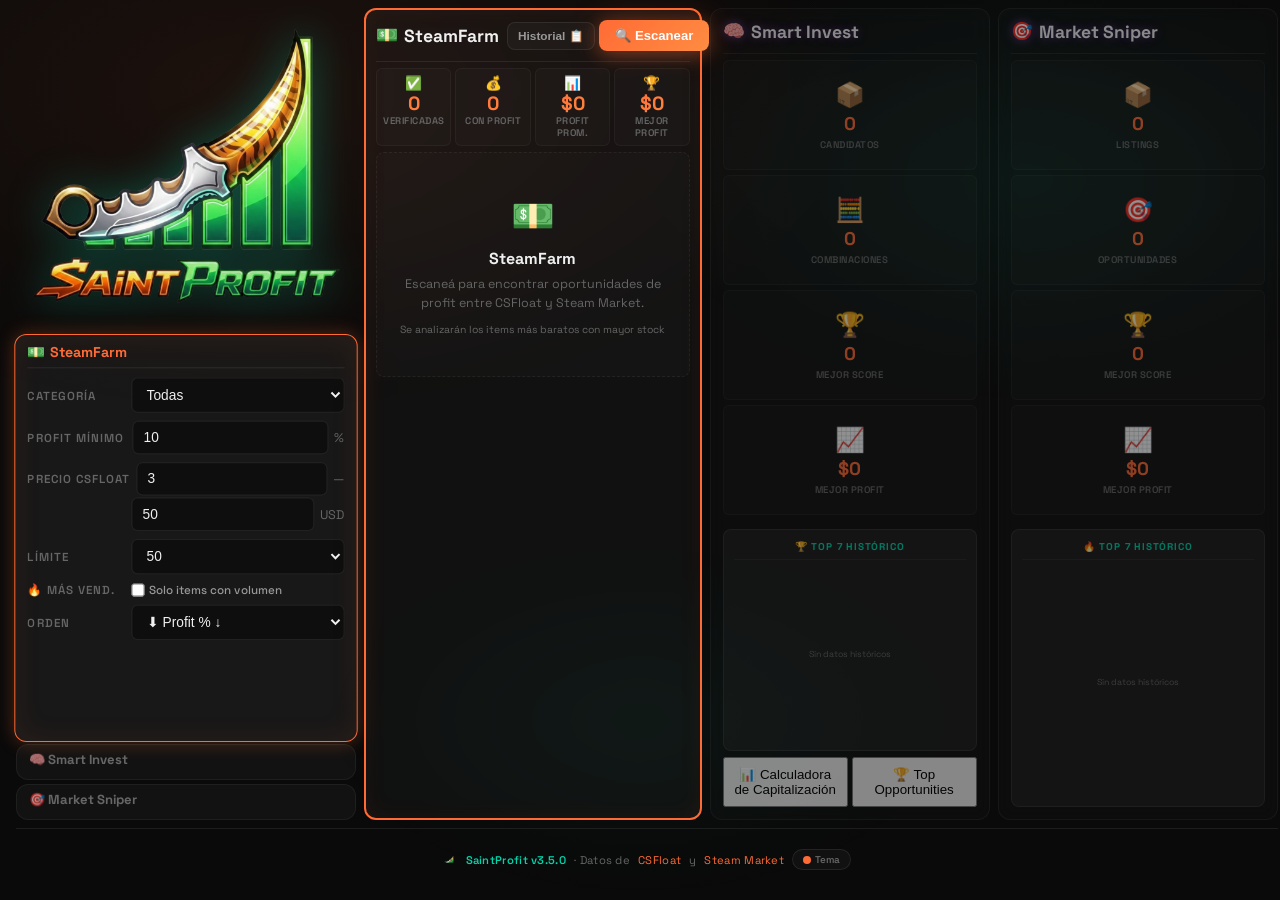
==== app.html @ 8baf7782 "SaintProfit v3.5.0 — StorageHelper + UI refinements + nuevos modos 🗄️ StorageHelper con dual-write (" ====
<!DOCTYPE html>
<html lang="es">
<head>
  <meta charset="UTF-8">
  <meta name="viewport" content="width=device-width, initial-scale=1.0">
  <title>SaintProfit — Profit Finder</title>
  <style>
    @import url('https://fonts.googleapis.com/css2?family=Space+Grotesk:wght@300..700&display=swap');

    /* ===== RESET & BASE ===== */
    *, *::before, *::after { margin: 0; padding: 0; box-sizing: border-box; }

    :root {
      --bg-primary: #0a0a0a;
      --bg-secondary: #111;
      --bg-card: rgba(255,255,255,0.03);
      --bg-card-hover: rgba(255,255,255,0.06);
      --border: rgba(255,255,255,0.08);
      --border-hover: rgba(255,255,255,0.15);
      --text-primary: #f0f0f0;
      --text-secondary: #999;
      --text-muted: #666;
      --accent-1: #ff6b35;
      --accent-2: #ff8c42;
      --accent-3: #00d4aa;
      --profit-green: #00d4aa;
      --profit-yellow: #ffcc00;
      --profit-orange: #ff8800;
      --profit-red: #ff3366;
      --glow-orange: rgba(255,107,53,0.3);
      --glow-aqua: rgba(0,212,170,0.3);
      --bg-glow-1: rgba(255,107,53,0.08);
      --bg-glow-2: rgba(0,212,170,0.06);
      --bg-glow-3: rgba(0,212,170,0.04);
      --radius: 12px;
      --radius-sm: 8px;
      --transition: 0.25s cubic-bezier(0.4, 0, 0.2, 1);
    }

    /* ===== NIGHT THEME ===== */
    [data-theme="night"] {
      --bg-primary: #000000;
      --bg-secondary: #050505;
      --bg-card: rgba(120,80,255,0.02);
      --bg-card-hover: rgba(120,80,255,0.045);
      --border: rgba(120,80,255,0.08);
      --border-hover: rgba(120,80,255,0.15);
      --text-primary: #e0ddf0;
      --text-secondary: #9990b8;
      --text-muted: #665588;
      --accent-1: #8b5cf6;
      --accent-2: #a78bfa;
      --accent-3: #6366f1;
      --profit-green: #34d399;
      --profit-yellow: #eabb00;
      --profit-orange: #dd7700;
      --profit-red: #f472b6;
      --glow-orange: rgba(139,92,246,0.3);
      --glow-aqua: rgba(99,102,241,0.25);
      --bg-glow-1: rgba(139,92,246,0.08);
      --bg-glow-2: rgba(99,102,241,0.06);
      --bg-glow-3: rgba(99,102,241,0.03);
    }

    [data-theme="night"] .mode-col.active {
      box-shadow: inset 0 0 25px rgba(139,92,246,0.05);
    }

    [data-theme="night"] .filter-card-active {
      box-shadow: 0 0 14px var(--glow-orange), inset 0 0 25px rgba(139,92,246,0.05);
    }

    [data-theme="night"] .brand-col .brand-image {
      filter: drop-shadow(0 0 20px rgba(139,92,246,0.3)) hue-rotate(240deg) saturate(0.8);
    }

    [data-theme="night"] .mode-col.inactive {
      opacity: 0.45;
    }

    [data-theme="night"] .mode-stats .stat-value {
      background: linear-gradient(135deg, var(--accent-2), var(--accent-3));
      -webkit-background-clip: text;
      -webkit-text-fill-color: transparent;
      background-clip: text;
    }

    [data-theme="night"] .mode-col.inactive .mode-stats .stat-value {
      -webkit-text-fill-color: currentColor;
      background: none;
      color: var(--accent-1);
    }

    [data-theme="night"] .diff-badge.ideal {
      background: rgba(167,139,250,0.15);
      color: #c4b5fd;
      box-shadow: 0 0 10px rgba(167,139,250,0.2);
    }

    [data-theme="night"] .profit-high .profit-badge {
      box-shadow: 0 0 6px rgba(52,211,153,0.15);
    }

    [data-theme="night"] .mode-col .historical-top5 .ht5-header {
      color: var(--accent-2);
    }

    [data-theme="night"] .mode-col.inactive .mode-stats .stat-icon {
      color: var(--accent-1);
    }

    [data-theme="night"] .mode-results th:hover {
      background: rgba(139,92,246,0.08);
    }

    [data-theme="night"] .mode-results tr:hover {
      background: rgba(139,92,246,0.03);
    }

    /* ===== AMBER THEME ===== */
    [data-theme="amber"] {
      --bg-primary: #0c0a08;
      --bg-secondary: #14110e;
      --bg-card: rgba(255,200,100,0.02);
      --bg-card-hover: rgba(255,200,100,0.045);
      --border: rgba(255,200,100,0.06);
      --border-hover: rgba(255,200,100,0.12);
      --text-primary: #f0e8d8;
      --text-secondary: #b0a898;
      --text-muted: #887868;
      --accent-1: #ff8c42;
      --accent-2: #ffaa55;
      --accent-3: #ffd700;
      --profit-green: #7ddf7d;
      --profit-yellow: #eebb00;
      --profit-orange: #ee9900;
      --profit-red: #ee4455;
      --glow-orange: rgba(255,140,66,0.3);
      --glow-aqua: rgba(255,215,0,0.2);
      --bg-glow-1: rgba(255,140,66,0.07);
      --bg-glow-2: rgba(255,215,0,0.05);
      --bg-glow-3: rgba(255,215,0,0.03);
    }

    [data-theme="amber"] .mode-col.active {
      box-shadow: inset 0 0 20px rgba(255,140,66,0.04);
    }

    [data-theme="amber"] .filter-card-active {
      box-shadow: 0 0 12px var(--glow-orange), inset 0 0 20px rgba(255,140,66,0.04);
    }

    [data-theme="amber"] .brand-col .brand-image {
      filter: drop-shadow(0 0 20px rgba(255,215,0,0.2)) sepia(0.15) saturate(1.3);
    }

    [data-theme="amber"] .mode-stats .stat-value {
      background: linear-gradient(135deg, var(--accent-1), var(--accent-2));
      -webkit-background-clip: text;
      -webkit-text-fill-color: transparent;
      background-clip: text;
    }

    [data-theme="amber"] .mode-col.inactive .mode-stats .stat-value {
      -webkit-text-fill-color: currentColor;
      background: none;
      color: var(--accent-1);
    }

    [data-theme="amber"] .diff-badge.ideal {
      background: rgba(255,215,0,0.2);
      color: #ffe44d;
      box-shadow: 0 0 14px rgba(255,215,0,0.35);
    }

    body {
      font-family: 'Space Grotesk', sans-serif;
      background: var(--bg-primary);
      color: var(--text-primary);
      min-height: 100vh;
    }

    /* ===== PAGE ENTRANCE ANIMATION ===== */
    body.page-loading .filter-card {
      opacity: 0;
    }

    body.page-loading .mode-col {
      opacity: 0;
      transform: translateY(12px);
    }

    /* ===== ANIMATED BACKGROUND ===== */
    body::before {
      content: '';
      position: fixed;
      top: 0;
      left: 0;
      right: 0;
      bottom: 0;
      background:
        radial-gradient(ellipse 80% 60% at 20% 10%, var(--bg-glow-1) 0%, transparent 60%),
        radial-gradient(ellipse 60% 50% at 80% 20%, var(--bg-glow-2) 0%, transparent 50%),
        radial-gradient(ellipse 50% 40% at 50% 80%, var(--bg-glow-3) 0%, transparent 50%);
      pointer-events: none;
      z-index: 0;
      transition: background 0.4s ease;
    }

    /* ===== SCROLLBAR ===== */
    ::-webkit-scrollbar { width: 6px; height: 6px; }
    ::-webkit-scrollbar-track { background: transparent; }
    ::-webkit-scrollbar-thumb { background: rgba(255,255,255,0.1); border-radius: 3px; }
    ::-webkit-scrollbar-thumb:hover { background: rgba(255,255,255,0.2); }

    /* ===== DASHBOARD GRID LAYOUT ===== */
    .dashboard {
      position: relative;
      z-index: 1;
      padding: 8px 16px 10px;
      display: grid;
      grid-template-columns: 340px 1fr 1fr 1fr;
      grid-template-rows: auto 1fr auto;
      gap: 8px;

      height: 100dvh;
      transition: grid-template-columns 0.2s ease;
    }

    .dashboard.mode-profit {
      grid-template-columns: 340px 1fr 280px 280px;
    }

    .dashboard.mode-invest {
      grid-template-columns: 340px 280px 1fr 280px;
    }

    .dashboard.mode-sniper {
      grid-template-columns: 340px 280px 280px 1fr;
    }

    /* ===== COLUMN 1: BRAND + FILTERS ===== */
    .brand-col {
      grid-column: 1;
      grid-row: 1;
      text-align: center;
      background: transparent;
      border: none;
      padding: 4px 16px 8px;
    }

    .brand-col .brand-image {
      width: 100%;
      max-width: 320px;
      height: auto;
      display: block;
      margin: 0 auto;
      filter: drop-shadow(0 0 20px var(--glow-aqua));
      cursor: pointer;
    }

    .filters-col {
      grid-column: 1;
      grid-row: 2;
      display: flex;
      flex-direction: column;
      gap: 4px;
      min-height: 0;
    }

    .filter-card {
      background: rgba(255,255,255,0.06);
      border: 1.5px solid rgba(255,255,255,0.45);
      border-radius: var(--radius);
      padding: 8px 12px;
      display: flex;
      flex-direction: column;
      gap: 5px;
      flex: 1;
      transition: all 0.2s cubic-bezier(0.4, 0, 0.2, 1);
    }

    .filter-card:hover { border-color: var(--border-hover); }

    .filter-card .filter-group {
      display: flex;
      flex-direction: row;
      align-items: center;
      gap: 8px;
    }

    /* Price filter: label+min on row 1, max below */
    .filter-card .filter-group.filter-group-price {
      flex-direction: column;
      align-items: stretch;
      gap: 2px;
    }

    .filter-group-price .price-row-1 {
      display: flex;
      flex-direction: row;
      align-items: center;
      gap: 6px;
    }

    .filter-group-price .price-row-1 label {
      min-width: 95px;
      flex-shrink: 0;
      font-size: 0.72rem;
    }

    .filter-group-price .price-row-1 input {
      flex: 1;
      min-width: 0;
      padding: 8px 10px;
    }

    .filter-group-price .price-row-2 {
      display: flex;
      flex-direction: row;
      align-items: center;
      gap: 6px;
      padding-left: 103px;
    }

    .filter-group-price .price-row-2 input {
      flex: 1;
      min-width: 0;
      padding: 8px 10px;
    }

    .filter-card .filter-group label {
      color: var(--text-muted);
      font-size: 0.72rem;
      text-transform: uppercase;
      letter-spacing: 1px;
      font-weight: 600;
      min-width: 95px;
      flex-shrink: 0;
    }

    

    .filter-card .filter-group input,
    .filter-card .filter-group select {
      padding: 8px 10px;
      border: 1px solid var(--border);
      border-radius: 6px;
      background: rgba(0,0,0,0.4);
      color: var(--text-primary);
      font-size: 0.85rem;
      font-weight: 500;
      outline: none;
      transition: all var(--transition);
      flex: 1;
      min-width: 0;
    }



    .filter-card .filter-group input:focus,
    .filter-card .filter-group select:focus {
      border-color: var(--accent-1);
      box-shadow: 0 0 0 3px var(--glow-orange);
    }

    .filter-card .filter-row {
      display: flex;
      gap: 6px;
      align-items: center;
      flex: 1;
      min-width: 0;
    }

    .filter-card .filter-row input { flex: 1; min-width: 0; }
    .filter-card .unit {
      color: var(--text-muted);
      font-size: 0.78rem;
    }

    /* ===== MODE COLUMNS ===== */
    .mode-col {
      position: relative;
      background: var(--bg-card);
      border: 1px solid var(--border);
      border-radius: var(--radius);
      padding: 10px;
      backdrop-filter: blur(8px);
      transition: all 0.2s cubic-bezier(0.4, 0, 0.2, 1);
      display: flex;
      flex-direction: column;
      gap: 6px;
      overflow: visible;
      min-height: 0;
    }

    .mode-col:hover { border-color: var(--border-hover); }

    .mode-col.profit-col {
      grid-column: 2;
      grid-row: 1 / 3;
    }

    .mode-col.invest-col {
      grid-column: 3;
      grid-row: 1 / 3;
    }

    .mode-col.sniper-col {
      grid-column: 4;
      grid-row: 1 / 3;
    }

    /* ===== MODE HEADER ===== */
    .mode-header {
      display: flex;
      align-items: center;
      justify-content: space-between;
      gap: 8px;
      padding-bottom: 10px;
      border-bottom: 1px solid var(--border);
      transition: all 0.2s cubic-bezier(0.4, 0, 0.2, 1);
    }

    .mode-header .mode-title {
      font-size: 1.1rem;
      font-weight: 700;
      display: flex;
      align-items: center;
      gap: 6px;
    }

    .mode-header .mode-title .mode-icon {
      font-size: 1.1rem;
      display: inline-block;
      line-height: 1;
      vertical-align: -2px;
    }

    .mode-header .btn-primary {
      padding: 8px 16px;
      border: none;
      border-radius: var(--radius-sm);
      font-size: 0.82rem;
      font-weight: 700;
      cursor: pointer;
      transition: all var(--transition);
      background: linear-gradient(135deg, var(--accent-1), var(--accent-2));
      color: #fff;
      box-shadow: 0 4px 12px var(--glow-orange);
      flex-shrink: 0;
      position: relative;
      overflow: hidden;
      display: inline-flex;
      align-items: center;
      gap: 4px;
    }

    .mode-header .btn-primary::before {
      content: '';
      position: absolute;
      top: 0;
      left: -100%;
      width: 100%;
      height: 100%;
      background: linear-gradient(90deg, transparent, rgba(255,255,255,0.1), transparent);
      transition: left 0.5s;
    }

    .mode-header .btn-primary:hover::before { left: 100%; }

    .mode-header .btn-primary:hover {
      transform: translateY(-1px);
      box-shadow: 0 6px 18px var(--glow-orange);
    }

    .mode-header .btn-primary:active { transform: translateY(0); }
    .mode-header .btn-primary:disabled { opacity: 0.4; cursor: not-allowed; transform: none; box-shadow: none; }

    .mode-header .btn-primary.scanning {
      background: linear-gradient(135deg, var(--accent-2), #cc4400);
      box-shadow: 0 4px 12px rgba(255,107,53,0.3);
      animation: pulse-btn 1.5s infinite;
    }

    .mode-header .btn-secondary {
      padding: 6px 10px;
      border: 1px solid var(--border);
      border-radius: var(--radius-sm);
      background: var(--bg-card);
      color: var(--text-secondary);
      cursor: pointer;
      font-size: 0.74rem;
      transition: all var(--transition);
      display: inline-flex;
      align-items: center;
      gap: 4px;
      flex-shrink: 0;
      vertical-align: middle;
    }

    .mode-header .btn-secondary:hover {
      background: var(--bg-card-hover);
      border-color: var(--border-hover);
      color: var(--text-primary);
    }

    .mode-header .profit-badge-count {
      background: var(--accent-1);
      color: #fff;
      border-radius: 10px;
      padding: 1px 6px;
      font-size: 0.6rem;
      display: none;
    }

    /* ===== MODE STATS (mini grid inside column) ===== */
    .mode-stats {
      display: grid;
      grid-template-columns: 1fr 1fr 1fr 1fr;
      gap: 4px;
      transition: all 0.2s cubic-bezier(0.4, 0, 0.2, 1);
    }

    .mode-stats .stat-card {
      background: rgba(255,255,255,0.02);
      border: 1px solid rgba(255,255,255,0.04);
      border-radius: 6px;
      padding: 6px 6px;
      text-align: center;
      transition: all var(--transition);
      position: relative;
      overflow: hidden;
    }

    .mode-stats .stat-card::before {
      content: '';
      position: absolute;
      top: 0;
      left: 0;
      right: 0;
      height: 2px;
      background: linear-gradient(90deg, transparent, var(--accent-3), transparent);
      opacity: 0;
      transition: opacity var(--transition);
    }

    .mode-stats .stat-card:hover {
      border-color: var(--border-hover);
      transform: translateY(-1px);
    }

    .mode-stats .stat-card:hover::before { opacity: 1; }

    .mode-stats .stat-icon {
      font-size: 0.85rem;
      display: block;
      margin-bottom: 1px;
    }

    .mode-stats .stat-value {
      font-size: 1.2rem;
      font-weight: 800;
      background: linear-gradient(135deg, var(--accent-1), var(--accent-2));
      -webkit-background-clip: text;
      -webkit-text-fill-color: transparent;
      background-clip: text;
      line-height: 1.1;
    }

    .mode-stats .stat-value.pulse {
      animation: stat-pulse 0.5s ease-out;
    }

    @keyframes stat-pulse {
      0% { transform: scale(1); }
      50% { transform: scale(1.12); }
      100% { transform: scale(1); }
    }

    .mode-stats .stat-label {
      font-size: 0.6rem;
      color: var(--text-muted);
      text-transform: uppercase;
      letter-spacing: 0.5px;
      font-weight: 600;
      margin-top: 1px;
    }

    /* ===== PROGRESS BAR (inside mode column) ===== */
    .mode-progress {
      display: none;
      background: rgba(0,0,0,0.2);
      border: 1px solid var(--border);
      border-radius: 8px;
      padding: 10px 12px;
      animation: slideDown 0.3s ease-out;
    }

    .mode-progress.show { display: block; }

    @keyframes slideDown {
      from { opacity: 0; transform: translateY(-8px); }
      to { opacity: 1; transform: translateY(0); }
    }

    .mode-progress .progress-header {
      display: flex;
      justify-content: space-between;
      align-items: center;
      margin-bottom: 6px;
    }

    .mode-progress .progress-status {
      display: flex;
      align-items: center;
      gap: 6px;
      font-size: 0.72rem;
      color: var(--text-secondary);
    }

    .mode-progress .progress-dot {
      width: 6px;
      height: 6px;
      border-radius: 50%;
      background: var(--accent-1);
      animation: dot-pulse 1.2s infinite;
    }

    @keyframes dot-pulse {
      0%, 100% { opacity: 1; box-shadow: 0 0 4px var(--glow-orange); }
      50% { opacity: 0.4; box-shadow: 0 0 8px var(--glow-orange); }
    }

    .mode-progress .progress-stats {
      font-size: 0.7rem;
      color: var(--text-muted);
      font-weight: 500;
    }

    .mode-progress .progress-bar {
      width: 100%;
      height: 3px;
      background: rgba(255,255,255,0.06);
      border-radius: 2px;
      overflow: hidden;
    }

    .mode-progress .progress-fill {
      height: 100%;
      background: linear-gradient(90deg, var(--accent-1), var(--accent-2));
      border-radius: 2px;
      transition: width 0.4s ease-out;
      position: relative;
    }

    .progress-counter {
      display: flex;
      justify-content: space-between;
      align-items: center;
      font-size: 0.7rem;
      color: var(--text-muted);
      padding: 4px 2px 0;
      font-variant-numeric: tabular-nums;
    }

    .progress-counter strong {
      color: var(--accent-3);
      font-weight: 700;
    }

    .progress-counter span {
      color: var(--text-muted);
      font-weight: 500;
    }

    .progress-timer {
      display: inline-flex;
      align-items: center;
      gap: 3px;
    }

    .progress-timer strong {
      color: var(--accent-2);
      font-weight: 700;
    }

    .mode-progress .progress-fill::after {
      content: '';
      position: absolute;
      top: 0;
      right: 0;
      width: 15px;
      height: 100%;
      background: linear-gradient(90deg, transparent, rgba(255,255,255,0.4));
      animation: shimmer 1.5s infinite;
    }

    @keyframes shimmer {
      0% { transform: translateX(-100%); }
      100% { transform: translateX(200%); }
    }

    /* ===== RESULTS SECTION (inside mode column) ===== */
    .mode-results {
      flex: 1;
      overflow-y: auto;
      min-height: 100px;
      transition: all 0.2s cubic-bezier(0.4, 0, 0.2, 1);
    }

    .mode-results .empty-state {
      text-align: center;
      padding: 40px 16px;
      background: rgba(255,255,255,0.015);
      border: 1px dashed rgba(255,255,255,0.06);
      border-radius: 8px;
      transition: border-color var(--transition);
    }

    .mode-results .empty-state:hover { border-color: var(--border-hover); }

    .mode-results .empty-state .empty-icon {
      font-size: 2.2rem;
      margin-bottom: 10px;
      display: block;
    }

    .mode-results .empty-state h3 {
      font-size: 1rem;
      margin-bottom: 6px;
      color: var(--text-primary);
    }

    .mode-results .empty-state p {
      color: var(--text-muted);
      font-size: 0.78rem;
      max-width: 300px;
      margin: 0 auto;
      line-height: 1.5;
    }

    .mode-results .empty-state .shortcut-hint {
      margin-top: 10px;
      font-size: 0.65rem;
      color: var(--text-muted);
    }

    /* ===== TABLE INSIDE COLUMN ===== */
    .mode-results .table-wrapper {
      background: rgba(0,0,0,0.15);
      border: 1px solid var(--border);
      border-radius: 8px;
      overflow: hidden;
      animation: fadeIn 0.3s ease-out;
    }

    @keyframes fadeIn {
      from { opacity: 0; transform: translateY(6px); }
      to { opacity: 1; transform: translateY(0); }
    }

    .mode-results table {
      width: 100%;
      border-collapse: separate;
      border-spacing: 0;
    }

    .mode-results th {
      padding: 8px 10px;
      text-align: left;
      background: rgba(0,0,0,0.4);
      color: var(--accent-1);
      font-size: 0.62rem;
      text-transform: uppercase;
      letter-spacing: 1px;
      font-weight: 700;
      cursor: pointer;
      user-select: none;
      border-bottom: 1px solid var(--border);
      transition: all var(--transition);
      white-space: nowrap;
      position: sticky;
      top: 0;
      z-index: 10;
    }

    .mode-results th:hover {
      background: rgba(255,107,53,0.08);
      color: #fff;
    }

    .mode-results th .sort-icon {
      display: inline-block;
      margin-left: 3px;
      opacity: 0.3;
      font-size: 0.6rem;
    }

    .mode-results th:hover .sort-icon { opacity: 0.7; }
    .mode-results th.sorted { color: #fff; }
    .mode-results th.sorted .sort-icon { opacity: 1; }

    .mode-results td {
      padding: 8px 10px;
      border-bottom: 1px solid rgba(255,255,255,0.03);
      font-size: 0.82rem;
      transition: all 0.2s;
    }

    .mode-results tr:last-child td { border-bottom: none; }
    .mode-results tr:hover { background: rgba(255,107,53,0.03); }

    .mode-results tr.animate-in {
      animation: rowIn 0.3s ease-out forwards;
      opacity: 0;
    }

    @keyframes rowIn {
      from { opacity: 0; transform: translateX(-6px); }
      to { opacity: 1; transform: translateX(0); }
    }

    .mode-results .cell-name {
      font-weight: 600;
      color: var(--text-primary);
      max-width: 160px;
      overflow: hidden;
      text-overflow: ellipsis;
      white-space: nowrap;
    }

    .mode-results .cell-price-cs {
      color: var(--accent-1);
      font-weight: 700;
      font-variant-numeric: tabular-nums;
    }

    .mode-results .cell-price-steam {
      color: var(--text-secondary);
      font-weight: 500;
      font-variant-numeric: tabular-nums;
    }

    .mode-results .cell-profit {
      font-weight: 700;
      font-variant-numeric: tabular-nums;
    }

    .mode-results .profit-badge {
      display: inline-flex;
      align-items: center;
      gap: 3px;
      padding: 1px 7px;
      border-radius: 14px;
      font-size: 0.7rem;
      font-weight: 700;
    }

    .mode-results .profit-high .profit-badge {
      background: rgba(0,212,170,0.12);
      color: var(--profit-green);
      box-shadow: 0 0 6px rgba(0,212,170,0.12);
    }

    .mode-results .profit-mid .profit-badge {
      background: rgba(255,204,0,0.12);
      color: var(--profit-yellow);
    }

    .mode-results .profit-low .profit-badge {
      background: rgba(255,136,0,0.12);
      color: var(--profit-orange);
    }

    .mode-results .cell-stock {
      color: var(--text-muted);
      font-size: 0.7rem;
      font-weight: 500;
    }

    .mode-results .cell-actions {
      display: flex;
      gap: 4px;
      justify-content: flex-end;
    }

    .mode-results .action-link {
      color: var(--text-muted);
      text-decoration: none;
      font-weight: 600;
      font-size: 0.7rem;
      padding: 2px 7px;
      border: 1px solid var(--border);
      border-radius: 4px;
      transition: all var(--transition);
      display: inline-block;
    }

    .mode-results .action-link:hover {
      color: var(--accent-1);
      border-color: var(--accent-1);
      background: rgba(255,107,53,0.08);
    }

    .mode-results .action-icon {
      display: block;
      width: 18px;
      height: 18px;
      object-fit: contain;
      border-radius: 2px;
      filter: brightness(1.1);
      transition: filter var(--transition);
    }

    .mode-results .action-link:hover .action-icon {
      filter: brightness(1.3);
    }

    .mode-results .action-link.steam {
      margin-left: 3px;
    }

    .mode-results .action-link.steam:hover {
      color: var(--profit-green);
      border-color: var(--profit-green);
      background: rgba(0,212,170,0.08);
    }

    /* ===== HISTORY PANEL (inside column) ===== */
    .mode-col .history-panel {
      display: none;
      background: var(--bg-secondary);
      border: 1px solid var(--border);
      border-radius: var(--radius);
      padding: 14px;
      animation: slideDown 0.25s ease-out;
      position: absolute;
      top: 0;
      left: 0;
      right: 0;
      bottom: 0;
      z-index: 20;
      flex-direction: column;
      overflow: hidden;
    }

    .mode-col .history-panel.open {
      display: flex;
    }

    .mode-col .history-header {
      display: flex;
      justify-content: space-between;
      align-items: center;
      margin-bottom: 8px;
      padding-bottom: 6px;
      border-bottom: 1px solid var(--border);
    }

    .mode-col .history-title {
      font-size: 0.7rem;
      font-weight: 700;
      color: var(--text-primary);
    }

    .mode-col .history-actions { display: flex; gap: 4px; }

    .mode-col .btn-icon {
      padding: 4px 8px;
      border: 1px solid var(--border);
      border-radius: 4px;
      background: transparent;
      color: var(--text-muted);
      cursor: pointer;
      font-size: 0.7rem;
      transition: all var(--transition);
      display: flex;
      align-items: center;
      gap: 3px;
    }

    .mode-col .btn-icon:hover {
      background: var(--bg-card-hover);
      border-color: var(--border-hover);
      color: var(--text-primary);
    }

    .mode-col .history-list {
      display: flex;
      flex-direction: column;
      gap: 4px;
      flex: 1;
      overflow-y: auto;
      min-height: 0;
      padding-right: 4px;
    }

    .mode-col .history-empty {
      text-align: center;
      padding: 12px;
      color: var(--text-muted);
      font-size: 0.7rem;
    }

    .mode-col .history-item {
      display: flex;
      flex-direction: column;
      gap: 0;
      padding: 6px 10px;
      background: rgba(255,255,255,0.015);
      border: 1px solid rgba(255,255,255,0.03);
      border-radius: 6px;
      cursor: pointer;
      transition: all var(--transition);
    }

    .mode-col .history-item:hover {
      background: rgba(255,107,53,0.05);
      border-color: rgba(255,107,53,0.12);
    }

    .mode-col .history-item-main {
      display: flex;
      align-items: center;
      justify-content: space-between;
      gap: 8px;
      width: 100%;
    }

    .mode-col .history-item-title {
      font-size: 0.72rem;
      font-weight: 600;
      color: var(--text-primary);
      white-space: nowrap;
      overflow: hidden;
      text-overflow: ellipsis;
    }

    .mode-col .history-item-meta {
      display: flex;
      gap: 6px;
      font-size: 0.58rem;
      color: var(--text-muted);
      flex-wrap: wrap;
    }

    .mode-col .history-item-count {
      font-size: 0.85rem;
      font-weight: 700;
      color: var(--profit-green);
      min-width: 24px;
      text-align: center;
    }

    .mode-col .history-item-count.zero { color: var(--text-muted); }

    .mode-col .history-top {
      margin-top: 6px;
      padding-top: 6px;
      border-top: 1px solid var(--border);
      width: 100%;
    }

    .mode-col .history-top-header {
      font-size: 0.55rem;
      font-weight: 600;
      color: var(--text-muted);
      text-transform: uppercase;
      letter-spacing: 0.6px;
      margin-bottom: 4px;
    }

    .mode-col .history-top-item {
      display: flex;
      align-items: center;
      gap: 4px;
      padding: 2px 4px;
      border-radius: 3px;
      font-size: 0.6rem;
    }

    .mode-col .history-top-item .ht-rank {
      color: var(--text-muted);
      font-size: 0.55rem;
      min-width: 14px;
      font-weight: 600;
    }

    .mode-col .history-top-item .ht-name {
      flex: 1;
      overflow: hidden;
      text-overflow: ellipsis;
      white-space: nowrap;
      color: var(--text-primary);
      font-weight: 500;
    }

    .mode-col .history-top-item .ht-pct {
      font-weight: 700;
      min-width: 28px;
      text-align: right;
      font-variant-numeric: tabular-nums;
      font-size: 0.6rem;
    }

    .mode-col .history-top-item .ht-pct.green { color: var(--profit-green); }
    .mode-col .history-top-item .ht-pct.yellow { color: var(--profit-yellow); }
    .mode-col .history-top-item .ht-pct:not(.green):not(.yellow) { color: var(--accent-1); }

    .mode-col .history-top-item .ht-usd {
      color: var(--profit-green);
      font-weight: 700;
      min-width: 40px;
      text-align: right;
      font-variant-numeric: tabular-nums;
      font-size: 0.6rem;
    }

    /* ===== TOAST ===== */
    .toast-container {
      position: fixed;
      bottom: 20px;
      right: 20px;
      z-index: 9999;
      display: flex;
      flex-direction: column;
      gap: 6px;
      pointer-events: none;
    }

    .toast {
      background: var(--bg-secondary);
      border: 1px solid var(--border);
      border-radius: var(--radius-sm);
      padding: 10px 16px;
      font-size: 0.78rem;
      color: var(--text-primary);
      box-shadow: 0 8px 24px rgba(0,0,0,0.4);
      pointer-events: auto;
      animation: toastIn 0.3s ease-out;
      backdrop-filter: blur(12px);
      display: flex;
      align-items: center;
      gap: 6px;
      min-width: 200px;
    }

    .toast.leaving { animation: toastOut 0.25s ease-in forwards; }

    @keyframes toastIn {
      from { opacity: 0; transform: translateX(16px); }
      to { opacity: 1; transform: translateX(0); }
    }

    @keyframes toastOut {
      from { opacity: 1; transform: translateX(0); }
      to { opacity: 0; transform: translateX(16px); }
    }

    .toast-icon { font-size: 1rem; }
    .toast.success { border-left: 3px solid var(--profit-green); }
    .toast.error { border-left: 3px solid var(--profit-red); }
    .toast.info { border-left: 3px solid var(--accent-1); }
    .toast.warning { border-left: 3px solid var(--profit-yellow); }

    /* ===== FOOTER ===== */
    .footer {
      text-align: center;
      padding: 20px 20px;
      border-top: 1px solid var(--border);
      color: var(--text-muted);
      font-size: 0.7rem;
      letter-spacing: 0.3px;
      grid-column: 1 / -1;
      display: flex;
      align-items: center;
      justify-content: center;
      gap: 8px;
      flex-wrap: wrap;
    }

    .footer .version { color: var(--accent-3); font-weight: 600; }
    .footer a { color: var(--accent-1); text-decoration: none; transition: color var(--transition); }
    .footer a:hover { color: var(--accent-3); }
    .footer-logo { width: 12px; height: 12px; vertical-align: middle; margin-right: 3px; border-radius: 3px; }

    /* ===== THEME TOGGLE ===== */
    .theme-toggle {
      display: inline-flex;
      align-items: center;
      gap: 4px;
      padding: 3px 10px;
      border: 1px solid var(--border);
      border-radius: 20px;
      background: var(--bg-card);
      color: var(--text-muted);
      cursor: pointer;
      font-size: 0.62rem;
      font-weight: 600;
      transition: all var(--transition);
      font-family: 'Space Grotesk', sans-serif;
      vertical-align: middle;
    }

    .theme-toggle:hover {
      border-color: var(--border-hover);
      color: var(--text-secondary);
      background: var(--bg-card-hover);
    }

    .theme-toggle .theme-dot {
      display: inline-block;
      width: 8px;
      height: 8px;
      border-radius: 50%;
      transition: background 0.3s ease;
    }

    .theme-toggle .theme-dot.saintprofit { background: var(--accent-1); }
    .theme-toggle .theme-dot.night { background: #333; box-shadow: 0 0 4px rgba(255,85,32,0.5); }
    .theme-toggle .theme-dot.amber { background: #ffd700; box-shadow: 0 0 4px rgba(255,215,0,0.5); }

    .theme-popup {
      display: none;
      position: absolute;
      bottom: 100%;
      left: 50%;
      transform: translateX(-50%);
      background: var(--bg-secondary);
      border: 1px solid var(--border);
      border-radius: var(--radius-sm);
      padding: 8px;
      box-shadow: 0 8px 24px rgba(0,0,0,0.5);
      z-index: 100;
      min-width: 160px;
      margin-bottom: 6px;
    }

    .theme-popup.show { display: block; }

    .theme-popup-item {
      display: flex;
      align-items: center;
      gap: 8px;
      padding: 6px 10px;
      border-radius: 6px;
      cursor: pointer !important;
      font-size: 0.7rem;
      color: var(--text-secondary);
      transition: all var(--transition);
      border: none;
      background: transparent;
      width: 100%;
      text-align: left;
      font-family: 'Space Grotesk', sans-serif;
    }

    .theme-popup-item:hover {
      background: var(--bg-card-hover);
      color: var(--text-primary);
    }

    .theme-popup-item.active {
      color: var(--accent-1);
      font-weight: 700;
    }

    .theme-popup-item .tp-dot {
      width: 10px;
      height: 10px;
      border-radius: 50%;
      flex-shrink: 0;
      border: 1px solid var(--border);
    }

    .theme-popup-item .tp-dot.saintprofit { background: #ff6b35; }
    .theme-popup-item .tp-dot.night { background: #1a1a1a; }
    .theme-popup-item .tp-dot.amber { background: #ffd700; }

    .theme-popup-item .tp-check {
      margin-left: auto;
      opacity: 0;
      transition: opacity var(--transition);
    }

    .theme-popup-item.active .tp-check { opacity: 1; }

    /* ===== MODE SELECTOR ===== */
    .mode-col .mode-title {
      cursor: pointer;
      user-select: none;
      transition: opacity var(--transition), text-shadow var(--transition);
    }

    .mode-col .mode-title:hover {
      opacity: 0.8;
    }

    .mode-col.inactive .mode-title {
      text-shadow: 0 0 8px rgba(168,85,247,0.4), 0 0 16px rgba(168,85,247,0.15);
    }

    .mode-col.inactive .mode-title:hover {
      text-shadow: 0 0 14px rgba(168,85,247,0.6), 0 0 30px rgba(168,85,247,0.3);
      opacity: 0.85;
    }

    .mode-col.inactive {
      max-width: 280px;
      min-width: 280px;
      padding: 12px;
      opacity: 0.55;
      border-color: var(--border);
    }

    .mode-col.inactive .mode-header {
      flex-direction: column;
      align-items: flex-start;
      gap: 2px;
      padding-bottom: 8px;
      border-bottom: 1px solid var(--border);
    }

    .mode-col.inactive .mode-header .btn-primary,
    .mode-col.inactive .mode-header .btn-secondary,
    .mode-col.inactive .mode-progress,
    .mode-col.inactive .mode-results,
    .mode-col.inactive .history-panel {
      display: none !important;
    }

    .mode-col.inactive .mode-stats {
      grid-template-columns: 1fr;
      gap: 5px;
    }

    .mode-col.inactive .mode-stats .stat-card {
      padding: 12px 8px;
      text-align: center;
      display: flex;
      flex-direction: column;
      align-items: center;
      justify-content: center;
      gap: 3px;
      min-height: 110px;
    }

    /* ===== INTENSE GLOW ON SCAN BUTTON FOR ACTIVE MODE ===== */
    .mode-col.active .mode-header .btn-primary {
      box-shadow: 0 4px 18px var(--glow-orange), 0 0 30px rgba(255,107,53,0.25);
    }

    .mode-col.active .mode-header .btn-primary:hover {
      box-shadow: 0 6px 24px var(--glow-orange), 0 0 36px rgba(255,107,53,0.3);
    }

    .mode-col.inactive .mode-stats .stat-icon {
      font-size: 1.5rem;
      margin-bottom: 0;
      display: block;
    }

    .mode-col.inactive .mode-stats .stat-value {
      font-size: 1.15rem;
      -webkit-text-fill-color: currentColor;
      background: none;
      color: var(--accent-1);
      display: block;
      line-height: 1.2;
      font-weight: 800;
    }

    .mode-col.inactive .mode-stats .stat-label {
      font-size: 0.6rem;
      display: block;
      margin-top: 0;
      font-weight: 600;
    }

    /* ===== HISTORICAL TOP 5 (solo visible en modo inactivo) ===== */
    .mode-col .historical-top5 {
      display: none;
    }

    .mode-col.inactive .historical-top5 {
      display: flex;
      flex-direction: column;
      flex: 1;
      margin-top: 8px;
      background: rgba(255,255,255,0.05);
      border: 1px solid rgba(255,255,255,0.08);
      border-radius: 8px;
      padding: 10px 10px;
    }

    .mode-col.inactive .historical-top5 .ht5-header {
      font-size: 0.62rem;
      font-weight: 800;
      color: var(--accent-3);
      text-transform: uppercase;
      letter-spacing: 0.8px;
      margin-bottom: 8px;
      padding-bottom: 6px;
      border-bottom: 1px solid rgba(255,255,255,0.06);
      text-align: center;
    }

    .mode-col.inactive .historical-top5 .ht5-list {
      display: flex;
      flex-direction: column;
      justify-content: space-around;
      flex: 1;
      gap: 4px;
    }

    .mode-col.inactive .historical-top5 .ht5-item {
      display: flex;
      flex-direction: column;
      gap: 2px;
      padding: 6px 8px 5px;
      border-radius: 6px;
      font-size: 0.6rem;
      background: rgba(255,255,255,0.02);
      border: 1px solid rgba(255,255,255,0.03);
      transition: all var(--transition);
    }

    .mode-col.inactive .historical-top5 .ht5-item {
      cursor: pointer;
    }

    .mode-col.inactive .historical-top5 .ht5-item:hover {
      background: rgba(255,107,53,0.06);
      border-color: rgba(255,107,53,0.1);
    }

    .mode-col.inactive .historical-top5 .ht5-item-top {
      display: flex;
      align-items: center;
      gap: 6px;
      width: 100%;
    }

    .mode-col.inactive .historical-top5 .ht5-item-bottom {
      display: flex;
      align-items: center;
      justify-content: flex-end;
      gap: 6px;
      width: 100%;
      padding-left: 24px;
    }

    .mode-col.inactive .historical-top5 .ht5-rank {
      color: var(--text-muted);
      font-size: 0.55rem;
      min-width: 18px;
      font-weight: 700;
      text-align: center;
    }

    .mode-col.inactive .historical-top5 .ht5-rank.gold {
      color: #ffd700;
    }

    .mode-col.inactive .historical-top5 .ht5-rank.silver {
      color: #c0c0c0;
    }

    .mode-col.inactive .historical-top5 .ht5-rank.bronze {
      color: #cd7f32;
    }

    .mode-col.inactive .historical-top5 .ht5-name {
      flex: 1;
      overflow: hidden;
      text-overflow: ellipsis;
      white-space: nowrap;
      color: var(--text-primary);
      font-weight: 600;
      font-size: 0.6rem;
    }

    .mode-col.inactive .historical-top5 .ht5-value {
      font-weight: 700;
      font-variant-numeric: tabular-nums;
      font-size: 0.6rem;
      min-width: 28px;
      text-align: right;
    }

    .mode-col.inactive .historical-top5 .ht5-value.green {
      color: var(--profit-green);
    }

    .mode-col.inactive .historical-top5 .ht5-value.orange {
      color: var(--accent-1);
    }

    .mode-col.inactive .historical-top5 .ht5-usd {
      color: var(--profit-green);
      font-weight: 700;
      font-size: 0.55rem;
      min-width: 32px;
      text-align: right;
      font-variant-numeric: tabular-nums;
    }

    .mode-col.inactive .historical-top5 .ht5-empty {
      color: var(--text-muted);
      font-size: 0.55rem;
      text-align: center;
      padding: 12px;
      flex: 1;
      display: flex;
      align-items: center;
      justify-content: center;
    }

    .mode-col.active {
      opacity: 1;
      border: 2px solid var(--accent-1);
      box-shadow: inset 0 0 25px rgba(255,107,53,0.06);
    }

    /* ===== FILTER CARD ACTIVE / INACTIVE STATES ===== */
    .filter-card-active {
      border-color: var(--accent-1) !important;
      box-shadow: 0 0 18px var(--glow-orange), inset 0 0 30px rgba(255,107,53,0.08);
      transform: scale(1.01);
    }

    .filter-card-active .filter-card-header {
      color: var(--accent-1);
      transition: color 0.35s ease;
    }

    .filter-card-inactive {
      opacity: 0.65;
      border-color: var(--border);
      transform: scale(1);
      box-shadow: none;
      padding: 6px 12px;
      cursor: pointer;
    }

    .filter-card-body {
      display: flex;
      flex-direction: column;
      gap: 8px;
      flex: 1;
      overflow: hidden;
      max-height: 1000px;
      opacity: 1;
      visibility: visible;
      transition: max-height 0.35s cubic-bezier(0.4, 0, 0.2, 1), opacity 0.3s ease, padding 0.3s ease, margin 0.3s ease, gap 0.2s ease, visibility 0s linear 0s;
    }

    .filter-card-inactive .filter-card-body {
      max-height: 0 !important;
      opacity: 0 !important;
      visibility: hidden !important;
      padding-top: 0 !important;
      padding-bottom: 0 !important;
      margin-top: 0 !important;
      margin-bottom: 0 !important;
      gap: 0 !important;
      flex: 0 !important;
      overflow: hidden !important;
      transition: max-height 0.35s cubic-bezier(0.4, 0, 0.2, 1), opacity 0.3s ease, padding 0.3s ease, margin 0.3s ease, gap 0.2s ease, visibility 0s linear 0.35s;
    }

    .filter-card-inactive .filter-card-header {
      border-bottom: none;
      margin-bottom: 0;
      padding-bottom: 0;
      font-size: 0.82rem;
    }

    .filter-card-inactive {
      flex: 0 0 auto;
    }

    .filter-card-inactive:hover {
      opacity: 0.7;
      border-color: var(--border-hover);
    }

    .filter-card-header {
      font-size: 0.88rem;
      font-weight: 700;
      color: var(--text-secondary);
      padding-bottom: 6px;
      border-bottom: 1px solid var(--border);
      margin-bottom: 4px;
    }



    /* ===== STEAM SNIPER OVERLAY (RED ALERT) ===== */
    .steam-sniper-overlay {
      position: fixed;
      top: 0;
      left: 0;
      right: 0;
      bottom: 0;
      z-index: 999999;
      background: rgba(20,0,0,0.92);
      backdrop-filter: blur(16px);
      display: none;
      align-items: center;
      justify-content: center;
      animation: sniperOverlayIn 0.4s ease-out;
    }

    .steam-sniper-overlay.show {
      display: flex;
    }

    @keyframes sniperOverlayIn {
      from { opacity: 0; transform: scale(1.05); }
      to { opacity: 1; transform: scale(1); }
    }

    .steam-sniper-overlay .overlay-alert-card {
      background: #1a0000;
      border: 2px solid #ff1744;
      border-radius: 20px;
      padding: 40px 50px;
      max-width: 600px;
      width: 90%;
      text-align: center;
      box-shadow: 0 0 80px rgba(255,23,68,0.4), 0 0 200px rgba(255,23,68,0.15), inset 0 0 50px rgba(255,23,68,0.05);
      animation: alertCardPulse 2s ease-in-out infinite;
      position: relative;
    }

    @keyframes alertCardPulse {
      0%, 100% { box-shadow: 0 0 80px rgba(255,23,68,0.4), 0 0 200px rgba(255,23,68,0.15); }
      50% { box-shadow: 0 0 120px rgba(255,23,68,0.6), 0 0 250px rgba(255,23,68,0.25); }
    }

    .steam-sniper-overlay .overlay-alert-card .alert-icon {
      font-size: 4rem;
      display: block;
      margin-bottom: 12px;
      animation: alertIconBounce 1.5s ease-in-out infinite;
    }

    @keyframes alertIconBounce {
      0%, 100% { transform: translateY(0); }
      50% { transform: translateY(-8px); }
    }

    .steam-sniper-overlay .overlay-alert-card .alert-title {
      font-size: 2rem;
      font-weight: 900;
      color: #ff1744;
      text-transform: uppercase;
      letter-spacing: 4px;
      text-shadow: 0 0 30px rgba(255,23,68,0.5);
      margin-bottom: 6px;
    }

    .steam-sniper-overlay .overlay-alert-card .alert-subtitle {
      font-size: 0.9rem;
      color: #ff6666;
      margin-bottom: 20px;
      font-weight: 400;
    }

    .steam-sniper-overlay .overlay-alert-card .alert-divider {
      width: 60%;
      height: 1px;
      background: linear-gradient(90deg, transparent, rgba(255,23,68,0.4), transparent);
      margin: 12px auto;
      border: none;
    }

    .steam-sniper-overlay .overlay-alert-card .alert-item-name {
      font-size: 1.4rem;
      font-weight: 800;
      color: #fff;
      margin-bottom: 16px;
      line-height: 1.3;
    }

    .steam-sniper-overlay .overlay-alert-card .alert-price-row {
      display: flex;
      align-items: center;
      justify-content: center;
      gap: 20px;
      margin-bottom: 20px;
      flex-wrap: wrap;
    }

    .steam-sniper-overlay .overlay-alert-card .alert-price-item {
      text-align: center;
    }

    .steam-sniper-overlay .overlay-alert-card .alert-price-item .price-label {
      font-size: 0.65rem;
      color: #999;
      text-transform: uppercase;
      letter-spacing: 1px;
      display: block;
      margin-bottom: 2px;
    }

    .steam-sniper-overlay .overlay-alert-card .alert-price-item .price-value {
      font-size: 1.8rem;
      font-weight: 900;
      color: #ff1744;
    }

    .steam-sniper-overlay .overlay-alert-card .alert-buy-btn {
      display: inline-flex;
      align-items: center;
      gap: 10px;
      padding: 16px 40px;
      background: linear-gradient(135deg, #ff1744, #d50000);
      color: #fff;
      font-size: 1.3rem;
      font-weight: 800;
      text-decoration: none;
      border: none;
      border-radius: 14px;
      cursor: pointer;
      transition: all 0.25s ease;
      box-shadow: 0 8px 30px rgba(255,23,68,0.5);
      text-transform: uppercase;
      letter-spacing: 2px;
      margin-bottom: 12px;
      font-family: 'Space Grotesk', sans-serif;
    }

    .steam-sniper-overlay .overlay-alert-card .alert-buy-btn:hover {
      transform: translateY(-3px) scale(1.03);
      box-shadow: 0 12px 40px rgba(255,23,68,0.7);
      background: linear-gradient(135deg, #ff3366, #ff0000);
    }

    .steam-sniper-overlay .overlay-alert-card .alert-buy-btn:active {
      transform: translateY(0) scale(0.98);
    }

    .steam-sniper-overlay .overlay-alert-card .alert-type-badge {
      display: inline-block;
      padding: 4px 14px;
      border-radius: 20px;
      background: rgba(255,23,68,0.15);
      border: 1px solid rgba(255,23,68,0.3);
      font-size: 0.75rem;
      font-weight: 700;
      color: #ff6666;
      margin-bottom: 14px;
      text-transform: uppercase;
      letter-spacing: 1px;
    }

    .steam-sniper-overlay .overlay-alert-card .alert-dismiss {
      background: transparent;
      border: 1px solid rgba(255,255,255,0.1);
      color: rgba(255,255,255,0.4);
      padding: 8px 20px;
      border-radius: 10px;
      cursor: pointer;
      font-size: 0.8rem;
      font-weight: 600;
      transition: all 0.2s;
      margin-top: 4px;
      font-family: 'Space Grotesk', sans-serif;
    }

    .steam-sniper-overlay .overlay-alert-card .alert-dismiss:hover {
      background: rgba(255,255,255,0.05);
      color: rgba(255,255,255,0.7);
      border-color: rgba(255,255,255,0.2);
    }

    .steam-sniper-overlay .overlay-alert-card .alert-type-section {
      margin-bottom: 8px;
    }

    /* Override for night theme */
    [data-theme="night"] .steam-sniper-overlay {
      background: rgba(10,0,20,0.94);
    }

    [data-theme="night"] .steam-sniper-overlay .overlay-alert-card {
      background: #100020;
      border-color: #a855f7;
      box-shadow: 0 0 80px rgba(168,85,247,0.3), 0 0 200px rgba(168,85,247,0.1);
    }

    [data-theme="night"] .overlay-alert-card .alert-title {
      color: #a855f7;
      text-shadow: 0 0 30px rgba(168,85,247,0.4);
    }

    [data-theme="night"] .overlay-alert-card .alert-price-item .price-value {
      color: #c084fc;
    }

    [data-theme="night"] .overlay-alert-card .alert-buy-btn {
      background: linear-gradient(135deg, #7c3aed, #6d28d9);
      box-shadow: 0 8px 30px rgba(124,58,237,0.4);
    }

    [data-theme="night"] .overlay-alert-card .alert-buy-btn:hover {
      background: linear-gradient(135deg, #8b5cf6, #7c3aed);
      box-shadow: 0 12px 40px rgba(124,58,237,0.6);
    }

    /* Override for amber theme */
    [data-theme="amber"] .steam-sniper-overlay .overlay-alert-card {
      background: #1a0800;
      border-color: #ff8800;
      box-shadow: 0 0 80px rgba(255,136,0,0.3), 0 0 200px rgba(255,136,0,0.1);
    }

    [data-theme="amber"] .overlay-alert-card .alert-title {
      color: #ff8800;
      text-shadow: 0 0 30px rgba(255,136,0,0.4);
    }

    [data-theme="amber"] .overlay-alert-card .alert-price-item .price-value {
      color: #ffaa44;
    }

    [data-theme="amber"] .overlay-alert-card .alert-buy-btn {
      background: linear-gradient(135deg, #ff7700, #dd6600);
      box-shadow: 0 8px 30px rgba(255,119,0,0.4);
    }

    [data-theme="amber"] .overlay-alert-card .alert-buy-btn:hover {
      background: linear-gradient(135deg, #ff8800, #ff6600);
    }

    /* ===== SMART INVEST MODE SPECIFIC ===== */
    .invest-col .mode-results tr { cursor: pointer; }

    .inv-score-circle {
      display: inline-flex;
      align-items: center;
      justify-content: center;
      width: 28px;
      height: 28px;
      border-radius: 50%;
      font-size: 0.65rem;
      font-weight: 800;
      flex-shrink: 0;
    }

    .inv-score-circle.excellent {
      background: rgba(0,212,170,0.15);
      color: var(--profit-green);
      box-shadow: 0 0 6px rgba(0,212,170,0.2);
    }

    .inv-score-circle.good {
      background: rgba(255,204,0,0.12);
      color: var(--profit-yellow);
    }

    .inv-score-circle.fair {
      background: rgba(255,136,0,0.12);
      color: var(--profit-orange);
    }

    .inv-score-circle.low {
      background: rgba(255,51,102,0.12);
      color: var(--profit-red);
    }

    /* Liquidity stars */
    .inv-liquidity {
      display: inline-flex;
      gap: 1px;
      font-size: 0.6rem;
    }

    .inv-liquidity .star-filled { color: #ffd700; }
    .inv-liquidity .star-empty { color: rgba(255,255,255,0.1); }

    /* Combo card for knapsack results */
    .inv-combo-card {
      background: rgba(0,0,0,0.2);
      border: 1px solid var(--border);
      border-radius: 8px;
      padding: 12px;
      margin-bottom: 8px;
      transition: all var(--transition);
      cursor: pointer;
    }

    .inv-combo-card:hover {
      border-color: var(--accent-1);
      background: rgba(255,107,53,0.03);
    }

    .inv-combo-card.best {
      border-color: var(--accent-1);
      box-shadow: 0 0 12px var(--glow-orange), inset 0 0 20px rgba(255,107,53,0.05);
    }

    /* Link row inside opportunity cards */
    .inv-links-row {
      display: flex;
      gap: 4px;
      padding: 3px 0 0;
      margin-top: 3px;
    }

    .inv-link {
      display: inline-flex;
      align-items: center;
      gap: 3px;
      padding: 3px 8px;
      border: 1px solid var(--border);
      border-radius: 4px;
      font-size: 0.6rem;
      font-weight: 600;
      text-decoration: none;
      transition: all var(--transition);
      color: var(--text-muted);
      background: transparent;
      flex: 1;
      justify-content: center;
    }

    .inv-link:hover {
      text-decoration: none;
    }

    .inv-link.csfloat:hover {
      color: var(--accent-1);
      border-color: var(--accent-1);
      background: rgba(255,107,53,0.08);
    }

    .inv-link.steam:hover {
      color: var(--profit-green);
      border-color: var(--profit-green);
      background: rgba(0,212,170,0.08);
    }

    .inv-combo-header {
      display: flex;
      justify-content: space-between;
      align-items: center;
      margin-bottom: 8px;
      padding-bottom: 6px;
      border-bottom: 1px solid var(--border);
    }

    .inv-combo-rank {
      font-size: 0.7rem;
      font-weight: 700;
      color: var(--accent-1);
      text-transform: uppercase;
      letter-spacing: 0.5px;
    }

    .inv-combo-score {
      display: flex;
      align-items: center;
      gap: 6px;
    }

    .inv-combo-score .score-label {
      font-size: 0.55rem;
      color: var(--text-muted);
      text-transform: uppercase;
    }

    .inv-combo-metrics {
      display: grid;
      grid-template-columns: 1fr 1fr;
      gap: 4px;
      margin-bottom: 6px;
    }

    .inv-combo-metric {
      background: rgba(255,255,255,0.02);
      border: 1px solid rgba(255,255,255,0.04);
      border-radius: 4px;
      padding: 4px 6px;
      text-align: center;
    }

    .inv-combo-metric .metric-value {
      font-size: 0.82rem;
      font-weight: 700;
      color: var(--text-primary);
      display: block;
    }

    .inv-combo-metric .metric-value.green { color: var(--profit-green); }
    .inv-combo-metric .metric-value.orange { color: var(--accent-1); }
    .inv-combo-metric .metric-value.gold { color: #ffd700; }

    .inv-combo-metric .metric-label {
      font-size: 0.5rem;
      color: var(--text-muted);
      text-transform: uppercase;
      letter-spacing: 0.4px;
      display: block;
      margin-top: 1px;
    }

    .inv-combo-items {
      display: flex;
      flex-direction: column;
      gap: 3px;
      margin-top: 4px;
      padding-top: 6px;
      border-top: 1px solid rgba(255,255,255,0.04);
    }

    .inv-combo-item {
      display: flex;
      align-items: center;
      gap: 6px;
      padding: 4px 6px;
      background: rgba(255,255,255,0.015);
      border-radius: 4px;
      font-size: 0.65rem;
      transition: all var(--transition);
    }

    .inv-combo-item:hover {
      background: rgba(255,255,255,0.03);
    }

    .inv-combo-item .item-name {
      flex: 1;
      overflow: hidden;
      text-overflow: ellipsis;
      white-space: nowrap;
      color: var(--text-primary);
      font-weight: 500;
    }

    .inv-combo-item .item-price {
      color: var(--text-secondary);
      font-weight: 600;
      min-width: 42px;
      text-align: right;
      font-variant-numeric: tabular-nums;
    }

    .inv-combo-item .item-profit {
      color: var(--profit-green);
      font-weight: 700;
      min-width: 36px;
      text-align: right;
      font-variant-numeric: tabular-nums;
    }

    .inv-combo-item .item-score {
      font-size: 0.55rem;
      color: var(--text-muted);
      min-width: 16px;
      text-align: center;
    }

    /* Budget input special styling */
    .inv-budget-input {
      font-size: 1rem !important;
      font-weight: 800 !important;
      text-align: center;
      padding: 10px 12px !important;
      color: var(--profit-green) !important;
    }

    .inv-budget-input::placeholder {
      color: var(--text-muted);
      font-weight: 500;
    }

    .inv-budget-input:focus {
      color: var(--text-primary) !important;
    }

    .inv-budget-label {
      font-size: 0.62rem;
      font-weight: 700;
      color: var(--accent-1);
      text-transform: uppercase;
      letter-spacing: 1px;
    }

    .inv-recommendation-banner {
      background: linear-gradient(135deg, rgba(255,107,53,0.1), rgba(0,212,170,0.05));
      border: 1px solid var(--accent-1);
      border-radius: 8px;
      padding: 10px 12px;
      margin-bottom: 8px;
      animation: slideDown 0.3s ease-out;
    }

    .inv-recommendation-banner .banner-title {
      font-size: 0.7rem;
      font-weight: 700;
      color: var(--accent-1);
      margin-bottom: 4px;
      display: flex;
      align-items: center;
      gap: 4px;
    }

    .inv-recommendation-banner .banner-text {
      font-size: 0.72rem;
      color: var(--text-secondary);
      line-height: 1.4;
    }

    .inv-recommendation-banner .banner-text strong {
      color: var(--text-primary);
    }

    /* Compound sim popup */
    .inv-compound-popup {
      display: none;
      position: fixed;
      top: 0; left: 0; right: 0; bottom: 0;
      background: rgba(0,0,0,0.6);
      backdrop-filter: blur(4px);
      z-index: 1000;
      align-items: center;
      justify-content: center;
    }

    .inv-compound-popup.show { display: flex; }

    .inv-compound-card {
      background: var(--bg-secondary);
      border: 1px solid var(--border);
      border-radius: var(--radius);
      padding: 24px;
      max-width: 420px;
      width: 90%;
      box-shadow: 0 12px 40px rgba(0,0,0,0.5);
      max-height: 90vh;
      overflow-y: auto;
    }

    .inv-compound-card h3 {
      font-size: 1rem;
      font-weight: 700;
      margin-bottom: 6px;
      color: var(--text-primary);
    }

    .inv-compound-card .compound-desc {
      font-size: 0.7rem;
      color: var(--text-muted);
      margin-bottom: 16px;
    }

    .inv-compound-card .compound-result {
      text-align: center;
      padding: 16px;
      background: rgba(0,212,170,0.05);
      border: 1px solid rgba(0,212,170,0.1);
      border-radius: var(--radius-sm);
      margin: 12px 0;
    }

    .inv-compound-card .compound-result .result-amount {
      font-size: 1.8rem;
      font-weight: 800;
      color: var(--profit-green);
      display: block;
    }

    .inv-compound-card .compound-result .result-label {
      font-size: 0.6rem;
      color: var(--text-muted);
      text-transform: uppercase;
      letter-spacing: 0.5px;
      margin-top: 2px;
    }

    .inv-compound-card .compound-input-group {
      display: flex;
      align-items: center;
      gap: 8px;
      margin-bottom: 8px;
    }

    .inv-compound-card .compound-input-group label {
      font-size: 0.65rem;
      color: var(--text-muted);
      text-transform: uppercase;
      letter-spacing: 0.5px;
      min-width: 70px;
    }

    .inv-compound-card .compound-input-group input {
      flex: 1;
      padding: 8px 10px;
      border: 1px solid var(--border);
      border-radius: 6px;
      background: rgba(0,0,0,0.4);
      color: var(--text-primary);
      font-size: 0.85rem;
      outline: none;
    }

    .inv-compound-card .compound-input-group input:focus {
      border-color: var(--accent-1);
    }

    .inv-compound-card .btn-close-compound {
      display: block;
      width: 100%;
      padding: 8px;
      border: 1px solid var(--border);
      border-radius: 6px;
      background: transparent;
      color: var(--text-secondary);
      cursor: pointer;
      font-size: 0.75rem;
      margin-top: 12px;
      transition: all var(--transition);
    }

    .inv-compound-card .btn-close-compound:hover {
      background: var(--bg-card-hover);
      color: var(--text-primary);
    }

    /* ===== RESPONSIVE ===== */
    @media (max-width: 1100px) {
      .dashboard { gap: 6px; padding: 4px 6px; }
      .brand-col { padding: 6px 10px 4px; }
      .brand-col .brand-image { max-width: 200px; }
      .filter-card { padding: 12px 12px; }
      .filter-card-body { gap: 6px; }
      .filter-card .filter-group { gap: 5px; }
      .filter-card .filter-group input, .filter-card .filter-group select { padding: 6px 8px; }
      .filter-card .filter-group label { min-width: 80px; }
      .filter-card-header { font-size: 0.8rem; }
      .filter-group-price .price-row-1 label { min-width: 80px; }
      .filter-group-price .price-row-2 { padding-left: 88px; }
      .mode-col { padding: 10px; gap: 8px; }
      .mode-header { padding-bottom: 6px; }
      .mode-header .mode-title { font-size: 0.95rem; }
      .mode-header .btn-primary { padding: 5px 10px; }
      .mode-header .btn-secondary { padding: 4px 7px; }
      .mode-stats { gap: 3px; }
      .mode-stats .stat-value { font-size: 1rem; }
      .footer { padding: 10px 12px; }
    }

    @media (max-width: 700px) {
      .brand-col { padding: 4px 8px 2px; }
      .brand-col .brand-image { max-width: 140px; }
      .filter-card { padding: 8px 8px; }
      .filter-card-body { gap: 3px; }
      .filter-card .filter-group { gap: 3px; }
      .filter-card .filter-group label { min-width: 65px; }
      .filter-card .filter-group input, .filter-card .filter-group select { padding: 4px 5px; }
      .filter-card-header { font-size: 0.72rem; }
      .filter-group-price .price-row-1 label { min-width: 65px; }
      .filter-group-price .price-row-2 { padding-left: 73px; }
      .mode-col { padding: 6px; gap: 6px; }
      .mode-header { padding-bottom: 4px; }
      .mode-header .mode-title { font-size: 0.8rem; }
      .mode-header .btn-primary { padding: 4px 7px; }
      .mode-header .btn-secondary { padding: 3px 5px; }
      .mode-stats .stat-value { font-size: 0.85rem; }
      .mode-col.inactive .historical-top5 { display: none; }
      .mode-col.inactive .mode-stats .stat-card { min-height: 60px; padding: 6px 4px; }
      .footer { padding: 6px 8px; }
    }
  </style>
</head>
<body class="page-loading">
  <div class="dashboard">
    <!-- ===== COLUMN 1: BRAND (logo + lettering) ===== -->
    <div class="brand-col">
      <img src="icons/brand-header.jpeg" class="brand-image" alt="SaintProfit">
    </div>

    <!-- ===== COLUMN 1: FILTERS ===== -->
    <div class="filters-col">
      <div class="filter-card" data-mode="profit">
        <div class="filter-card-header">💵 SteamFarm</div>
        <div class="filter-card-body">
        <div class="filter-group">
          <label>Categoría</label>
          <select id="categoryFilter">
            <option value="all">Todas</option>
            <option value="skins">🔫 Skins</option>
            <option value="knives">🔪 Cuchillos</option>
            <option value="gloves">🧤 Guantes</option>
            <option value="stickers">🏷️ Pegatinas</option>
            <option value="containers">📦 Cajas</option>
            <option value="agents">👤 Agentes</option>
            <option value="keychains">🔑 Llaveros</option>
            <option value="patches">🪡 Parches</option>
            <option value="music-kits">🎵 Música</option>
            <option value="collectibles">🎖️ Coleccionables</option>
            <option value="graffiti">🎨 Graffiti</option>
          </select>
        </div>
        <div class="filter-group">
          <label>Profit mínimo</label>
          <div class="filter-row">
            <input type="number" id="profitFilter" value="10" min="1" max="999">
            <span class="unit">%</span>
          </div>
        </div>
        <div class="filter-group filter-group-price">
          <div class="price-row-1">
            <label>Precio CSFloat</label>
            <input type="number" id="minPrice" value="3" min="0" max="10000" step="0.5">
            <span class="unit">—</span>
          </div>
          <div class="price-row-2">
            <input type="number" id="maxPrice" value="50" min="1" max="50000" step="0.5">
            <span class="unit">USD</span>
          </div>
        </div>
        <div class="filter-group">
          <label>Límite</label>
          <select id="maxItemsFilter">
            <option value="15">15</option>
            <option value="30">30</option>
            <option value="50" selected>50</option>
            <option value="100">100</option>
            <option value="200">200</option>
          </select>
        </div>
        <div class="filter-group">
          <label>🔥 Más vend.</label>
          <div class="filter-row" style="gap:4px">
            <input type="checkbox" id="profitMostSold" style="width:auto;flex:none;margin:0;accent-color:var(--accent-1)">
            <label for="profitMostSold" style="font-size:0.72rem;color:var(--text-secondary);text-transform:none;letter-spacing:0;font-weight:500;min-width:0;cursor:pointer">Solo items con volumen</label>
          </div>
        </div>
        <div class="filter-group">
          <label>Orden</label>
          <select id="profitSort">
            <option value="profit-desc">⬇ Profit % ↓</option>
            <option value="profit-asc">⬆ Profit % ↑</option>
            <option value="profit-usd-desc">⬇ Profit $ ↓</option>
            <option value="profit-usd-asc">⬆ Profit $ ↑</option>
            <option value="csfloat-asc">⬆ CSFloat ↑</option>
            <option value="csfloat-desc">⬇ CSFloat ↓</option>
            <option value="stock-desc">⬇ Stock ↓</option>
            <option value="stock-asc">⬆ Stock ↑</option>
            <option value="volume-desc">🔥 Más vendidos</option>
          </select>
        </div>
      </div>
      </div>

      <div class="filter-card" data-mode="invest">
        <div class="filter-card-header">🧠 Smart Invest</div>
        <div class="filter-card-body">
        <div class="filter-group">
          <label class="inv-budget-label">💰 Presupuesto</label>
          <div class="filter-row">
            <input type="number" id="invBudget" value="37.52" min="0" max="10000" step="0.01" class="inv-budget-input">
            <span class="unit" style="font-size:0.85rem;font-weight:700;color:var(--accent-3)">USD</span>
          </div>
        </div>
        <div class="filter-group">
          <label>Categoría</label>
          <select id="invCategory">
            <option value="all">Todas</option>
            <option value="skins">🔫 Skins</option>
            <option value="knives">🔪 Cuchillos</option>
            <option value="gloves">🧤 Guantes</option>
            <option value="stickers">🏷️ Pegatinas</option>
            <option value="containers">📦 Cajas</option>
            <option value="agents">👤 Agentes</option>
            <option value="keychains">🔑 Llaveros</option>
            <option value="patches">🪡 Parches</option>
          </select>
        </div>
        <div class="filter-group">
          <label>Profit mín.</label>
          <div class="filter-row">
            <input type="number" id="invMinProfit" value="5" min="0" max="999" step="1">
            <span class="unit">%</span>
          </div>
        </div>
        <div class="filter-group filter-group-price">
          <div class="price-row-1">
            <label>Precio CSFloat</label>
            <input type="number" id="invMinPrice" value="1.0" min="0" max="10000" step="0.5">
            <span class="unit">—</span>
          </div>
          <div class="price-row-2">
            <input type="number" id="invMaxPrice" value="500" min="1" max="50000" step="0.5">
            <span class="unit">USD</span>
          </div>
        </div>
        <div class="filter-group">
          <label>Límite</label>
          <select id="invLimit">
            <option value="50" selected>50</option>
            <option value="100">100</option>
            <option value="200">200</option>
          </select>
        </div>
      </div>
    </div>

      <div class="filter-card" data-mode="sniper">
        <div class="filter-card-header">🎯 Market Sniper</div>
        <div class="filter-card-body">
        <div class="filter-group">
          <label>Profit mín.</label>
          <div class="filter-row">
            <input type="number" id="snipMinProfit" value="2" min="0" max="999" step="0.5">
            <span class="unit">USD</span>
          </div>
        </div>
        <div class="filter-group">
          <label>Desc. mín.</label>
          <div class="filter-row">
            <input type="number" id="snipMinDiscount" value="10" min="0" max="100" step="1">
            <span class="unit">%</span>
          </div>
        </div>
        <div class="filter-group">
          <label>Charm mín.</label>
          <div class="filter-row">
            <input type="number" id="snipMinCharmValue" value="0.50" min="0" max="999" step="0.25">
            <span class="unit">USD</span>
          </div>
        </div>
        <div class="filter-group">            <label>Sticker mín.</label>
          <div class="filter-row">
            <input type="number" id="snipMinStickerValue" value="0.30" min="0" max="999" step="0.25">
            <span class="unit">USD</span>
          </div>
        </div>
        <div class="filter-group">
          <label>Acc % mín</label>
          <div class="filter-row">
            <input type="number" id="snipAccessoryPct" value="0" min="0" max="100" step="5" title="Accesorios (charms+stickers) deben ser al menos este % del valor total. 0 = desactivado.">
            <span class="unit">%</span>
          </div>
        </div>
        <div class="filter-group">
          <label>Límite</label>
          <select id="snipMaxListings">
            <option value="30" selected>30</option>
            <option value="60">60</option>
            <option value="90">90</option>
            <option value="120">120</option>
          </select>
        </div>
        <div class="filter-group" style="margin-top:2px;padding-top:6px;border-top:1px solid var(--border)">
          <label style="min-width:auto;font-size:0.62rem">🔪 Steam Sniper</label>
          <div class="filter-row" style="display:flex;align-items:center;gap:6px;flex:1">
            <label style="display:flex;align-items:center;gap:4px;cursor:pointer;min-width:auto;font-size:0.65rem;text-transform:none;letter-spacing:0;font-weight:500">
              <input type="checkbox" id="snipKnifeScan" checked style="width:14px;height:14px;cursor:pointer">
              Cuchillos/Guantes &lt;
            </label>
            <input type="number" id="snipKnifeMaxPrice" value="20" min="1" max="999" step="1" style="width:50px;padding:4px 6px;border:1px solid var(--border);border-radius:4px;background:rgba(0,0,0,0.4);color:var(--text-primary);font-size:0.72rem;outline:none;flex-shrink:0">
            <span class="unit">USD</span>
          </div>
        </div>
      </div>
    </div>
    </div>

    <!-- ===== COLUMN 2: STEAMFARM ===== -->
    <div class="mode-col profit-col" id="profitMode">
      <div class="mode-header">
        <span class="mode-title" data-mode="profit"><span class="mode-icon">💵</span> <span class="mode-text">SteamFarm</span></span>
        <div style="display:flex;gap:4px;align-items:center">
          <button class="btn-secondary" id="historyBtn"><strong>Historial</strong> 📋 <span id="historyBadge" class="profit-badge-count">0</span></button>
          <button class="btn-primary" id="scanBtn">🔍 Escanear</button>
        </div>
      </div>

      <!-- History Panel -->
      <div class="history-panel" id="historyPanel">
        <div class="history-header">
          <span class="history-title">📋 Historial de búsquedas</span>
          <div class="history-actions">
            <button class="btn-icon" id="clearHistoryBtn" title="Borrar todo">🗑️</button>
            <button class="btn-icon" id="closeHistoryBtn" title="Cerrar">✕</button>
          </div>
        </div>
        <div class="history-list" id="historyList">
          <div class="history-empty">Sin búsquedas guardadas</div>
        </div>
      </div>

      <!-- Stats -->
      <div class="mode-stats">
        <div class="stat-card">
          <span class="stat-icon">✅</span>
          <div class="stat-value" id="totalCount">0</div>
          <div class="stat-label">Verificadas</div>
        </div>
        <div class="stat-card">
          <span class="stat-icon">💰</span>
          <div class="stat-value" id="profitCount">0</div>
          <div class="stat-label">Con Profit</div>
        </div>
        <div class="stat-card">
          <span class="stat-icon">📊</span>
          <div class="stat-value" id="avgProfit">$0</div>
          <div class="stat-label">Profit Prom.</div>
        </div>
        <div class="stat-card">
          <span class="stat-icon">🏆</span>
          <div class="stat-value" id="maxProfit">$0</div>
          <div class="stat-label">Mejor Profit</div>
        </div>
      </div>

      <!-- Historical Top 5 -->
      <div class="historical-top5" id="historicalTop5">
        <div class="ht5-header">🏆 TOP 7 HISTÓRICO</div>
        <div class="ht5-list" id="ht5List"></div>
      </div>

      <!-- Progress -->
      <div class="mode-progress" id="progressContainer">
        <div class="progress-header">
          <div class="progress-status">
            <span class="progress-dot"></span>
            <span id="statusText">Iniciando escaneo...</span>
          </div>
          <span class="progress-stats" id="progressStats"></span>
        </div>
        <div class="progress-bar">
          <div class="progress-fill" id="progressFill" style="width:0%"></div>
        </div>
        <div class="progress-counter">
          <span>🔍 Items escaneados: <strong id="scanCounter">0</strong> / <span id="scanTotal">0</span></span>
          <span class="progress-timer">⏱️ <strong id="scanTimer">0:00</strong></span>
        </div>
      </div>

      <!-- Results -->
      <div class="mode-results" id="resultsSection">
        <div id="resultsContainer">
          <div class="empty-state">
            <span class="empty-icon">💵</span>
            <h3>SteamFarm</h3>
            <p>Escaneá para encontrar oportunidades de profit entre CSFloat y Steam Market.</p>
            <div class="shortcut-hint">Se analizarán los items más baratos con mayor stock</div>
          </div>
        </div>
      </div>
    </div>

    <!-- ===== COLUMN 3: SMART INVEST ===== -->
    <div class="mode-col invest-col" id="investMode">
      <div class="mode-header">
        <span class="mode-title" data-mode="invest"><span class="mode-icon">🧠</span> <span class="mode-text">Smart Invest</span></span>
        <div style="display:flex;gap:4px;align-items:center">
          <button class="btn-secondary" id="invHistoryBtn"><strong>Historial</strong> 📋 <span id="invHistoryBadge" class="profit-badge-count">0</span></button>
          <button class="btn-primary" id="invScanBtn">🧠 Escanear</button>
        </div>
      </div>

      <!-- Smart Invest History Panel -->
      <div class="history-panel" id="invHistoryPanel">
        <div class="history-header">
          <span class="history-title">📋 Historial Smart Invest</span>
          <div class="history-actions">
            <button class="btn-icon" id="clearInvHistoryBtn" title="Borrar todo">🗑️</button>
            <button class="btn-icon" id="closeInvHistoryBtn" title="Cerrar">✕</button>
          </div>
        </div>
        <div class="history-list" id="invHistoryList">
          <div class="history-empty">Sin búsquedas guardadas</div>
        </div>
      </div>

      <!-- Stats -->
      <div class="mode-stats">
        <div class="stat-card">
          <span class="stat-icon">📦</span>
          <div class="stat-value" id="invCandidateCount">0</div>
          <div class="stat-label">Candidatos</div>
        </div>
        <div class="stat-card">
          <span class="stat-icon">🧮</span>
          <div class="stat-value" id="invComboCount">0</div>
          <div class="stat-label">Combinaciones</div>
        </div>
        <div class="stat-card">
          <span class="stat-icon">🏆</span>
          <div class="stat-value" id="invBestScore">0</div>
          <div class="stat-label">Mejor Score</div>
        </div>
        <div class="stat-card">
          <span class="stat-icon">📈</span>
          <div class="stat-value" id="invBestProfit">$0</div>
          <div class="stat-label">Mejor Profit</div>
        </div>
      </div>

      <!-- Historical Top 7 -->
      <div class="historical-top5" id="invHistoricalTop5">
        <div class="ht5-header">🏆 TOP 7 HISTÓRICO</div>
        <div class="ht5-list" id="invHt5List"></div>
      </div>

      <!-- Progress -->
      <div class="mode-progress" id="invProgress">
        <div class="progress-header">
          <div class="progress-status">
            <span class="progress-dot"></span>
            <span id="invStatus">Iniciando escaneo...</span>
          </div>
          <span class="progress-stats" id="invProgressStats"></span>
        </div>
        <div class="progress-bar">
          <div class="progress-fill" id="invProgressFill" style="width:0%"></div>
        </div>
        <div class="progress-counter">
          <span>📊 Candidatos: <strong id="invScanCounter">0</strong> / <span id="invScanTotal">0</span></span>
          <span class="progress-timer">⏱️ <strong id="invScanTimer">0:00</strong></span>
        </div>
      </div>

      <!-- Compound simulator button (inside invest column) -->
      <div style="display:flex;gap:4px">
        <button class="btn-secondary" id="invCompoundBtn" style="flex:1;justify-content:center;padding:8px">📊 Calculadora de Capitalización</button>
        <button class="btn-secondary" id="invTopBtn" style="flex:1;justify-content:center;padding:8px">🏆 Top Opportunities</button>
      </div>

      <!-- Results -->
      <div class="mode-results" id="invResultsSection">
        <div id="invResultsContainer">
          <div class="empty-state" id="invTutorial">
            <span class="empty-icon" style="font-size:2rem">🧠</span>
            <h3 style="margin-bottom:10px">¿Cómo usar Smart Invest?</h3>
            <div style="text-align:left;font-size:0.78rem;line-height:1.6;color:var(--text-secondary);max-width:350px;margin:0 auto">
              <p style="margin-bottom:10px"><strong style="color:var(--text-primary)">1️⃣ Poné cuánta plata tenés</strong><br>
              Arriba en "Presupuesto", poné el dinero disponible (ej: $37.52).</p>

              <p style="margin-bottom:10px"><strong style="color:var(--text-primary)">2️⃣ Apretá "Escanear"</strong><br>
              El motor busca skins en CSFloat, consulta precios en Steam, y calcula cuáles te dan más ganancia.</p>

              <p style="margin-bottom:10px"><strong style="color:var(--text-primary)">3️⃣ Elegí tu estrategia</strong><br>
              <span style="color:var(--profit-green)">🟢 Conservadora</span> — vendés rápido, poco riesgo.<br>
              <span style="color:var(--profit-yellow)">🟡 Equilibrada</span> — mejor balance (recomendada).<br>
              <span style="color:var(--profit-red)">🔴 Agresiva</span> — buscás el máximo profit posible.</p>

              <p style="margin-bottom:10px"><strong style="color:var(--text-primary)">4️⃣ Leé los resultados</strong><br>
              Cada tarjeta muestra una <strong style="color:var(--accent-1)">combinación</strong> de skins.
              La ⭐ ÓPTIMA es la mejor para tu plata.</p>

              <div style="background:rgba(255,255,255,0.03);border-radius:8px;padding:10px 12px;margin-top:8px;border:1px solid rgba(255,255,255,0.06)">
                <p style="font-size:0.65rem;color:var(--text-muted);margin-bottom:4px"><strong>🎯 Ejemplo:</strong></p>
                <p style="font-size:0.72rem">Con <strong style="color:var(--text-primary)">$37.52</strong> podés comprar <strong style="color:var(--text-primary)">varias skins</strong> que te generen
                <strong style="color:var(--profit-green)">ganancias en %</strong> en pocos días.
                Mucho mejor que dejar la plata quieta.</p>
              </div>

              <p style="margin-top:10px;font-size:0.65rem;color:var(--text-muted)">💡 Hacé clic en cualquier skin para verla en CSFloat. Usá ⭐ para guardar favoritos.</p>
            </div>
          </div>
        </div>
      </div>
    </div>

    <!-- ===== COLUMN 5: MARKET SNIPER ===== -->
    <div class="mode-col sniper-col" id="sniperMode">
      <div class="mode-header">
        <span class="mode-title" data-mode="sniper"><span class="mode-icon">🎯</span> <span class="mode-text">Market Sniper</span></span>
        <div style="display:flex;gap:4px;align-items:center">
          <button class="btn-secondary" id="snipHistoryBtn"><strong>Historial</strong> 📋 <span id="snipHistoryBadge" class="profit-badge-count">0</span></button>
          <button class="btn-secondary" id="snipAlertsBtn" title="Alertas en tiempo real" style="border-color:var(--border);font-size:0.65rem">🔔</button>
          <button class="btn-primary" id="snipScanBtn">🔍 Escanear</button>
        </div>
      </div>

      <!-- History Panel -->
      <div class="history-panel" id="snipHistoryPanel">
        <div class="history-header">
          <span class="history-title">📋 Historial Sniper</span>
          <div class="history-actions">
            <button class="btn-icon" id="clearSnipHistoryBtn" title="Borrar todo">🗑️</button>
            <button class="btn-icon" id="closeSnipHistoryBtn" title="Cerrar">✕</button>
          </div>
        </div>
        <div class="history-list" id="snipHistoryList">
          <div class="history-empty">Sin búsquedas guardadas</div>
        </div>
      </div>

      <!-- Stats -->
      <div class="mode-stats">
        <div class="stat-card">
          <span class="stat-icon">📦</span>
          <div class="stat-value" id="snipTotalListings">0</div>
          <div class="stat-label">Listings</div>
        </div>
        <div class="stat-card">
          <span class="stat-icon">🎯</span>
          <div class="stat-value" id="snipOppCount">0</div>
          <div class="stat-label">Oportunidades</div>
        </div>
        <div class="stat-card">
          <span class="stat-icon">🏆</span>
          <div class="stat-value" id="snipBestScore">0</div>
          <div class="stat-label">Mejor Score</div>
        </div>
        <div class="stat-card">
          <span class="stat-icon">📈</span>
          <div class="stat-value" id="snipBestProfit">$0</div>
          <div class="stat-label">Mejor Profit</div>
        </div>
      </div>

      <!-- Historical Top 7 -->
      <div class="historical-top5" id="snipHistoricalTop5">
        <div class="ht5-header">🔥 TOP 7 HISTÓRICO</div>
        <div class="ht5-list" id="snipHt5List"></div>
      </div>

      <!-- Progress -->
      <div class="mode-progress" id="snipProgress">
        <div class="progress-header">
          <div class="progress-status">
            <span class="progress-dot"></span>
            <span id="snipStatus">Iniciando escaneo...</span>
          </div>
          <span class="progress-stats" id="snipProgressStats"></span>
        </div>
        <div class="progress-bar">
          <div class="progress-fill" id="snipProgressFill" style="width:0%"></div>
        </div>
        <div class="progress-counter">
          <span>📊 Listings: <strong id="snipScanCounter">0</strong> / <span id="snipScanTotal">0</span></span>
          <span class="progress-timer">⏱️ <strong id="snipScanTimer">0:00</strong></span>
        </div>
      </div>

      <!-- Results -->
      <div class="mode-results" id="snipResultsSection">
        <div id="snipResultsContainer">
          <div class="empty-state" id="snipTutorial" style="padding:25px 14px">
            <span class="empty-icon" style="font-size:2rem">🔍</span>
            <h3 style="margin-bottom:8px">Cross-Market Opportunities</h3>
            <div style="text-align:left;font-size:0.72rem;line-height:1.6;color:var(--text-secondary);max-width:320px;margin:8px auto 0">
              <p style="margin-bottom:8px"><strong style="color:var(--text-primary)">1️⃣ Apretá "Escanear"</strong><br>
              Busca los últimos listings publicados en CSFloat (hasta 200).</p>

              <p style="margin-bottom:8px"><strong style="color:var(--text-primary)">2️⃣ Calculamos el valor real</strong><br>
              El motor analiza cada publicación: precio de la skin en Steam + valor de charms + valor de stickers.</p>

              <p style="margin-bottom:8px"><strong style="color:var(--text-primary)">3️⃣ Detectamos oportunidades</strong><br>
              Si el precio publicado es <strong style="color:var(--profit-green)">menor al valor real</strong> → hay oportunidad.<br>
              Si tiene charms caros en una skin barata → <strong style="color:var(--accent-2)">Charm Arbitrage</strong>.<br>
              Si tiene stickers valiosos → <strong style="color:var(--accent-2)">Sticker Arbitrage</strong>.</p>

              <p style="margin-bottom:8px"><strong style="color:var(--text-primary)">4️⃣ Comparamos mercados</strong><br>
              Comparamos el precio contra Steam y CSFloat, y recomendamos dónde comprar y dónde vender.</p>

              <p style="margin-bottom:8px"><strong style="color:var(--text-primary)">5️⃣ Elegí la estrategia</strong><br>
              <span style="color:var(--profit-green)">🟢 Vender completo</span> — más simple, menos comisiones.<br>
              <span style="color:var(--profit-yellow)">🟡 Separar componentes</span> — quitás charms/stickers y los vendés por separado.<br>
              <span style="color:var(--accent-1)">🔶 Cross-market</span> — comprás en un mercado, vendés en otro.</p>

              <div style="background:rgba(255,255,255,0.03);border-radius:8px;padding:8px 10px;margin-top:6px;border:1px solid rgba(255,255,255,0.06)">
                <p style="font-size:0.6rem;color:var(--text-muted);margin-bottom:3px"><strong>🎯 Ejemplo real:</strong></p>
                <p style="font-size:0.65rem">Una USP-S publicada a <strong style="color:var(--text-primary)">$2.35</strong> en CSFloat.
                Valor real: <strong style="color:var(--text-primary)">$4.45</strong> (skin $2.20 + charm $1.65 + stickers $0.60).
                <strong style="color:var(--profit-green)">Profit: +$2.10 (47% de descuento)</strong>.
                Strategia: separar → vender charm en Steam.</p>
              </div>

              <p style="margin-top:8px;font-size:0.6rem;color:var(--text-muted)">💡 Filtro "Acc % mín": si ponés 30, solo muestra oportunidades donde charms+stickers sean al menos el 30% del valor total.</p>
            </div>
          </div>
        </div>
      </div>
    </div>

    <!-- ===== FOOTER ===== -->
    <footer class="footer" style="position:relative">
      <img src="icons/icon16.png" class="footer-logo" alt=""> <span class="version">SaintProfit v3.5.0</span> · Datos de <a href="https://csfloat.com" target="_blank">CSFloat</a> y <a href="https://steamcommunity.com/market" target="_blank">Steam Market</a>
      <button class="theme-toggle" id="themeToggle" title="Cambiar tema">
        <span class="theme-dot saintprofit" id="themeDot"></span>
        <span id="themeLabel">Tema</span>
      </button>
      <div class="theme-popup" id="themePopup">
        <button class="theme-popup-item active" data-theme-val="saintprofit">
          <span class="tp-dot saintprofit"></span>
          SaintProfit <span class="tp-check">✓</span>
        </button>
        <button class="theme-popup-item" data-theme-val="night">
          <span class="tp-dot night"></span>
          Night <span class="tp-check">✓</span>
        </button>
        <button class="theme-popup-item" data-theme-val="amber">
          <span class="tp-dot amber"></span>
          Amber <span class="tp-check">✓</span>
        </button>
      </div>
    </footer>
  </div>

  <!-- Top Opportunities Popup -->
  <div class="inv-compound-popup" id="invTopPopup">
    <div class="inv-compound-card" style="max-width:500px">
      <h3>🏆 Top Opportunities Today</h3>
      <p class="compound-desc">Las mejores oportunidades del escaneo actual, ordenadas por Investment Score.</p>
      <div id="invTopList" style="max-height:400px;overflow-y:auto;margin:8px 0">
        <div style="text-align:center;padding:20px;color:var(--text-muted);font-size:0.78rem">Escaneá primero para generar oportunidades.</div>
      </div>
      <button class="btn-close-compound" id="closeTopBtn">✕ Cerrar</button>
    </div>
  </div>

  <!-- Compound Calculator Popup -->
  <div class="inv-compound-popup" id="invCompoundPopup">
    <div class="inv-compound-card">
      <h3>📊 Calculadora de Capitalización</h3>
      <p class="compound-desc">Simulá el crecimiento de tu capital con operaciones compuestas en CS2.</p>
      <div class="compound-input-group">
        <label>Capital inicial</label>
        <input type="number" id="compoundCapital" value="15" min="0" step="0.01">
      </div>
      <div class="compound-input-group">
        <label>Profit medio</label>
        <input type="number" id="compoundProfit" value="8" min="0" step="0.1">
      </div>
      <div class="compound-input-group">
        <label>Operaciones</label>
        <input type="number" id="compoundOps" value="20" min="1" max="100" step="1">
      </div>
      <button class="btn-primary" id="compoundCalculateBtn" style="width:100%;margin:8px 0;padding:10px;font-size:0.85rem">📈 Calcular crecimiento</button>
      <div class="compound-result" id="compoundResult" style="display:none">
        <span class="result-amount" id="compoundFinal">$0</span>
        <span class="result-label">Capital esperado después de <span id="compoundOpsResult">0</span> operaciones</span>
        <div style="margin-top:8px;display:flex;gap:12px;justify-content:center;font-size:0.7rem">
          <span>💰 Ganancia: <strong id="compoundProfitResult" style="color:var(--profit-green)">$0</strong></span>
          <span>📈 Rendimiento: <strong id="compoundPctResult" style="color:var(--profit-green)">0%</strong></span>
        </div>
      </div>
      <button class="btn-close-compound" id="closeCompoundBtn">✕ Cerrar</button>
    </div>
  </div>

  <!-- Steam Sniper Overlay (Knife/Glove Alert) -->
  <div class="steam-sniper-overlay" id="steamSniperOverlay">
    <div class="overlay-alert-card">
      <span class="alert-icon">🔪</span>
      <div class="alert-title">¡SNIPER!</div>
      <div class="alert-subtitle">Oportunidad detectada en Steam Market</div>
      <hr class="alert-divider">
      <div class="alert-type-section">
        <span class="alert-type-badge" id="sniperAlertType">🔪 Cuchillo</span>
      </div>
      <div class="alert-item-name" id="sniperAlertName">—</div>
      <div class="alert-price-row">
        <div class="alert-price-item">
          <span class="price-label">Precio Steam</span>
          <span class="price-value" id="sniperAlertPrice">$0</span>
        </div>
        <div class="alert-price-item">
          <span class="price-label">Límite</span>
          <span class="price-value" style="font-size:1.1rem;color:#999" id="sniperAlertLimit">$20</span>
        </div>
      </div>
      <a class="alert-buy-btn" id="sniperAlertBuyBtn" href="#" target="_blank">
        🛒 COMPRA INMEDIATA
      </a>
      <div style="font-size:0.7rem;color:rgba(255,255,255,0.3);margin-bottom:8px">
        Se abrirá Steam en una nueva pestaña
      </div>
      <button class="alert-dismiss" id="sniperAlertDismiss">✕ Ignorar y cerrar</button>
    </div>
  </div>

  <!-- Toast container -->
  <div class="toast-container" id="toastContainer"></div>

  <script src="js/storage.js"></script>
  <script src="js/app.js"></script>
  <script src="js/smart-invest.js"></script>
  <script src="js/market-sniper.js"></script>
  <script src="js/init.js"></script>
</body>
</html>
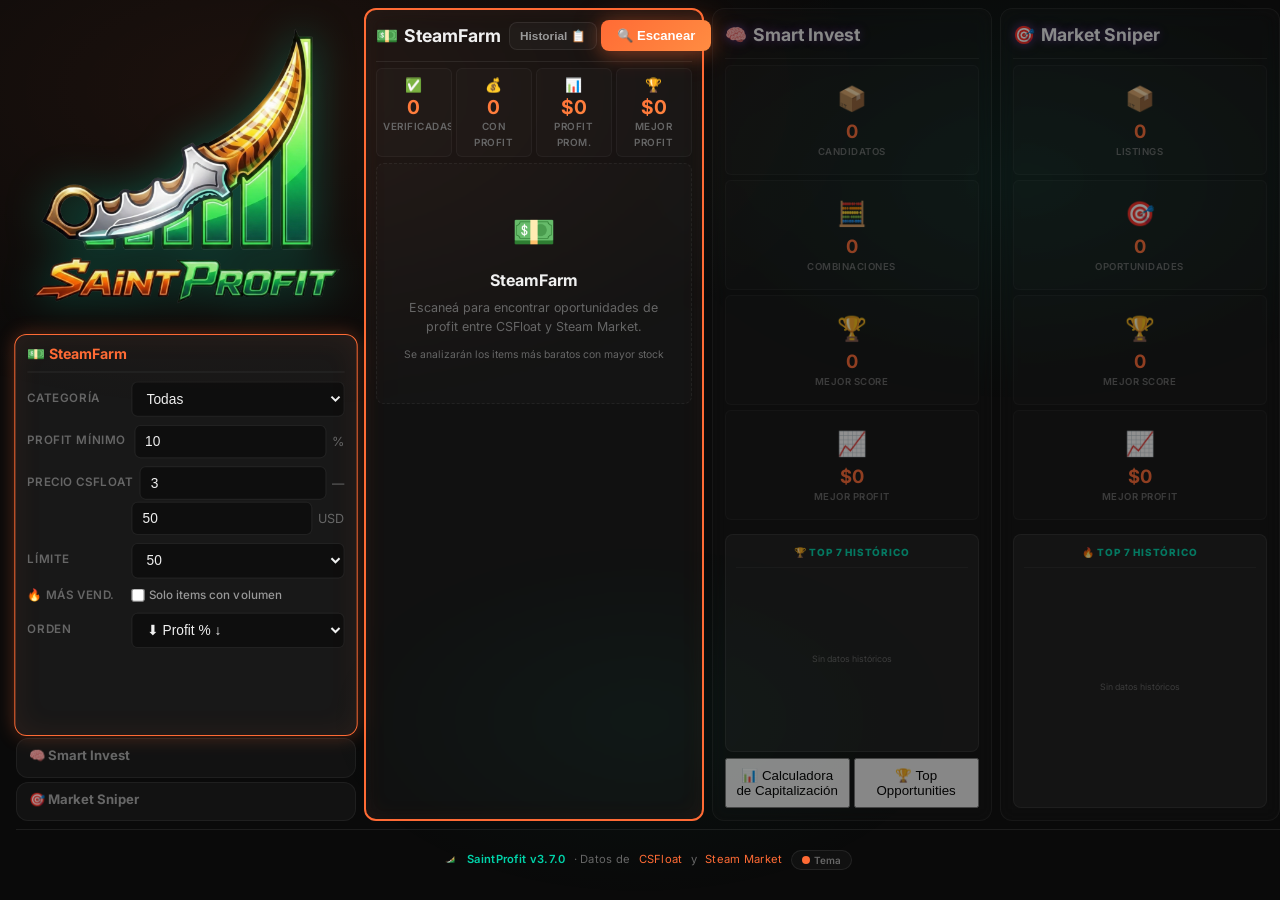
==== commit 3c8f18ad: "SaintProfit v3.7.0 — README actualizado, bots independientes y rate limiting reforzado - README rees" ====
--- a/app.html
+++ b/app.html
@@ -5,7 +5,7 @@
   <meta name="viewport" content="width=device-width, initial-scale=1.0">
   <title>SaintProfit — Profit Finder</title>
   <style>
-    @import url('https://fonts.googleapis.com/css2?family=Space+Grotesk:wght@300..700&display=swap');
+    @import url('https://fonts.googleapis.com/css2?family=Inter:wght@400;500;600;700;800&display=swap');
 
     /* ===== RESET & BASE ===== */
     *, *::before, *::after { margin: 0; padding: 0; box-sizing: border-box; }
@@ -174,7 +174,11 @@
     }
 
     body {
-      font-family: 'Space Grotesk', sans-serif;
+      font-family: 'Inter', -apple-system, BlinkMacSystemFont, sans-serif;
+      font-size: 13.5px;
+      line-height: 1.55;
+      -webkit-font-smoothing: antialiased;
+      -moz-osx-font-smoothing: grayscale;
       background: var(--bg-primary);
       color: var(--text-primary);
       min-height: 100vh;
@@ -333,7 +337,7 @@
       color: var(--text-muted);
       font-size: 0.72rem;
       text-transform: uppercase;
-      letter-spacing: 1px;
+      letter-spacing: 0.5px;
       font-weight: 600;
       min-width: 95px;
       flex-shrink: 0;
@@ -477,6 +481,43 @@
     .mode-header .btn-primary:active { transform: translateY(0); }
     .mode-header .btn-primary:disabled { opacity: 0.4; cursor: not-allowed; transform: none; box-shadow: none; }
 
+    .scan-btn-icon {
+      width: 16px;
+      height: 16px;
+      object-fit: contain;
+      border-radius: 2px;
+      flex-shrink: 0;
+    }
+
+    .snip-scan-steam {
+      margin-left: 2px;
+    }
+
+    .snip-scan-cs {
+      margin-right: 0;
+    }
+
+    .sniper-col .mode-header .btn-primary.snip-scan-cs {
+      background: linear-gradient(135deg, var(--accent-1), var(--profit-orange));
+    }
+
+    .sniper-col .mode-header .btn-primary.snip-scan-steam {
+      background: linear-gradient(135deg, #1a5a8a, #2a7aba);
+      box-shadow: 0 4px 12px rgba(26,90,138,0.3);
+    }
+
+    .sniper-col .mode-header .btn-primary.snip-scan-steam:hover {
+      box-shadow: 0 6px 18px rgba(26,90,138,0.4);
+    }
+
+    .sniper-col .mode-header .btn-primary.snip-scan-cs.scanning {
+      background: linear-gradient(135deg, var(--accent-2), #cc4400);
+    }
+
+    .sniper-col .mode-header .btn-primary.snip-scan-steam.scanning {
+      background: linear-gradient(135deg, #2a7aba, #0a3a5a);
+    }
+
     .mode-header .btn-primary.scanning {
       background: linear-gradient(135deg, var(--accent-2), #cc4400);
       box-shadow: 0 4px 12px rgba(255,107,53,0.3);
@@ -560,7 +601,7 @@
 
     .mode-stats .stat-value {
       font-size: 1.2rem;
-      font-weight: 800;
+      font-weight: 700;
       background: linear-gradient(135deg, var(--accent-1), var(--accent-2));
       -webkit-background-clip: text;
       -webkit-text-fill-color: transparent;
@@ -579,7 +620,7 @@
     }
 
     .mode-stats .stat-label {
-      font-size: 0.6rem;
+      font-size: 0.62rem;
       color: var(--text-muted);
       text-transform: uppercase;
       letter-spacing: 0.5px;
@@ -773,7 +814,7 @@
       color: var(--accent-1);
       font-size: 0.62rem;
       text-transform: uppercase;
-      letter-spacing: 1px;
+      letter-spacing: 0.5px;
       font-weight: 700;
       cursor: pointer;
       user-select: none;
@@ -1199,7 +1240,7 @@
       font-size: 0.62rem;
       font-weight: 600;
       transition: all var(--transition);
-      font-family: 'Space Grotesk', sans-serif;
+      font-family: 'Inter', sans-serif;
       vertical-align: middle;
     }
 
@@ -1253,7 +1294,7 @@
       background: transparent;
       width: 100%;
       text-align: left;
-      font-family: 'Space Grotesk', sans-serif;
+      font-family: 'Inter', sans-serif;
     }
 
     .theme-popup-item:hover {
@@ -1368,7 +1409,7 @@
       color: var(--accent-1);
       display: block;
       line-height: 1.2;
-      font-weight: 800;
+      font-weight: 700;
     }
 
     .mode-col.inactive .mode-stats .stat-label {
@@ -1731,7 +1772,7 @@
       text-transform: uppercase;
       letter-spacing: 2px;
       margin-bottom: 12px;
-      font-family: 'Space Grotesk', sans-serif;
+      font-family: 'Inter', sans-serif;
     }
 
     .steam-sniper-overlay .overlay-alert-card .alert-buy-btn:hover {
@@ -1769,7 +1810,7 @@
       font-weight: 600;
       transition: all 0.2s;
       margin-top: 4px;
-      font-family: 'Space Grotesk', sans-serif;
+      font-family: 'Inter', sans-serif;
     }
 
     .steam-sniper-overlay .overlay-alert-card .alert-dismiss:hover {
@@ -2679,7 +2720,12 @@
         <div style="display:flex;gap:4px;align-items:center">
           <button class="btn-secondary" id="snipHistoryBtn"><strong>Historial</strong> 📋 <span id="snipHistoryBadge" class="profit-badge-count">0</span></button>
           <button class="btn-secondary" id="snipAlertsBtn" title="Alertas en tiempo real" style="border-color:var(--border);font-size:0.65rem">🔔</button>
-          <button class="btn-primary" id="snipScanBtn">🔍 Escanear</button>
+          <button class="btn-primary snip-scan-cs" id="snipScanCsBtn">
+            <img src="icons/csfloat-link.png" class="scan-btn-icon" alt="CSFloat"> Escanear
+          </button>
+          <button class="btn-primary snip-scan-steam" id="snipScanSteamBtn">
+            <img src="icons/steam-link.webp" class="scan-btn-icon" alt="Steam"> Escanear
+          </button>
         </div>
       </div>
 
@@ -2788,7 +2834,7 @@
 
     <!-- ===== FOOTER ===== -->
     <footer class="footer" style="position:relative">
-      <img src="icons/icon16.png" class="footer-logo" alt=""> <span class="version">SaintProfit v3.5.0</span> · Datos de <a href="https://csfloat.com" target="_blank">CSFloat</a> y <a href="https://steamcommunity.com/market" target="_blank">Steam Market</a>
+      <img src="icons/icon16.png" class="footer-logo" alt=""> <span class="version">SaintProfit v3.7.0</span> · Datos de <a href="https://csfloat.com" target="_blank">CSFloat</a> y <a href="https://steamcommunity.com/market" target="_blank">Steam Market</a>
       <button class="theme-toggle" id="themeToggle" title="Cambiar tema">
         <span class="theme-dot saintprofit" id="themeDot"></span>
         <span id="themeLabel">Tema</span>
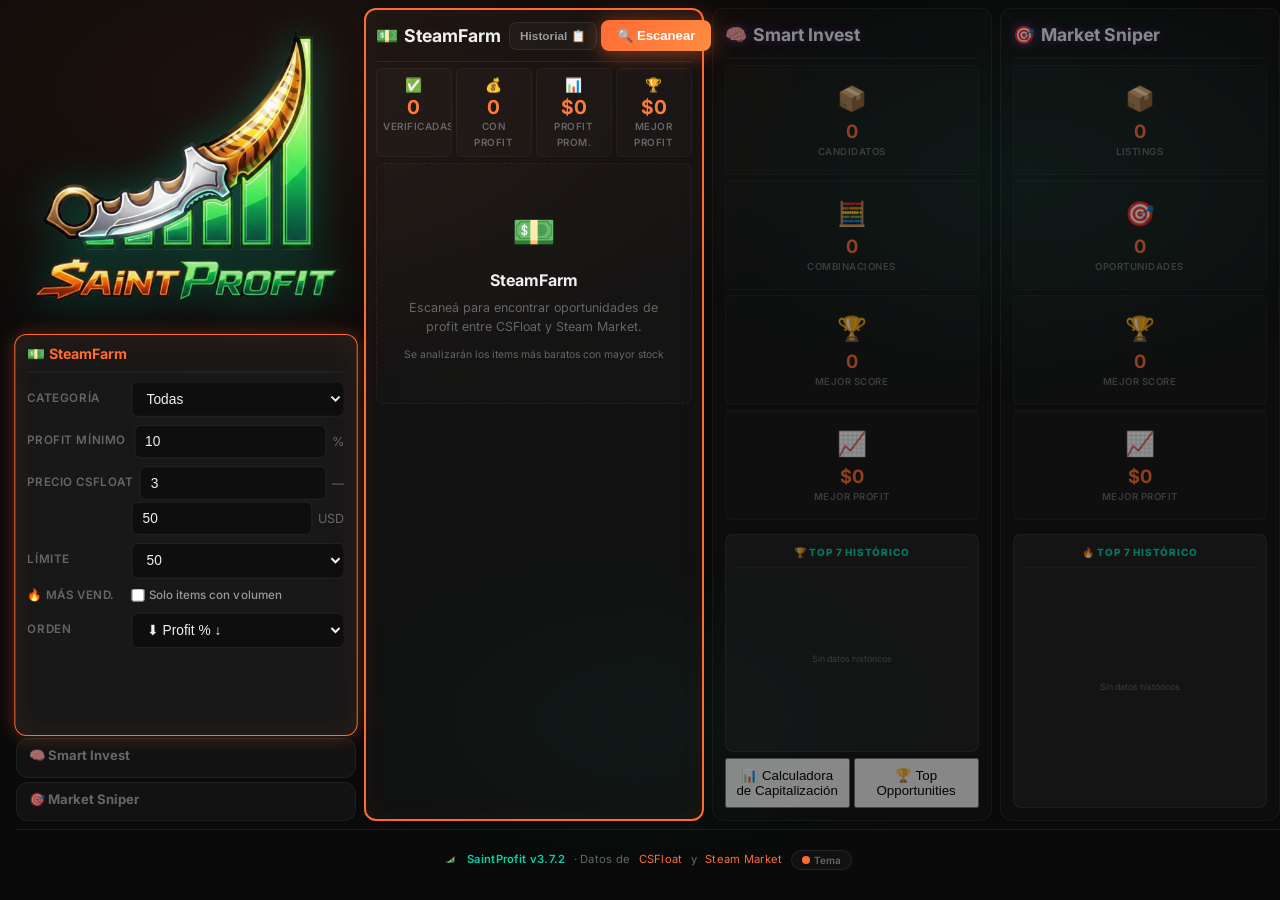
==== commit b6842604: "SaintProfit v3.7.2 — Historial export/import JSON + sitio web GitHub Pages - Nuevo módulo js/history" ====
--- a/app.html
+++ b/app.html
@@ -1226,6 +1226,45 @@
     .footer a:hover { color: var(--accent-3); }
     .footer-logo { width: 12px; height: 12px; vertical-align: middle; margin-right: 3px; border-radius: 3px; }
 
+    /* ===== UPDATE BADGE ===== */
+    .update-badge {
+      display: inline-flex;
+      align-items: center;
+      gap: 5px;
+      padding: 3px 12px;
+      border: 1px solid var(--accent-1);
+      border-radius: 20px;
+      background: rgba(255,107,53,0.12);
+      color: var(--accent-1);
+      cursor: pointer;
+      font-size: 0.66rem;
+      font-weight: 700;
+      transition: all var(--transition);
+      vertical-align: middle;
+      animation: updateBadgePulse 2s ease-in-out infinite;
+      font-family: 'Inter', sans-serif;
+      letter-spacing: 0.2px;
+      user-select: none;
+    }
+
+    @keyframes updateBadgePulse {
+      0%, 100% { box-shadow: 0 0 0 0 rgba(255,107,53,0.4); }
+      50% { box-shadow: 0 0 0 6px rgba(255,107,53,0); }
+    }
+
+    .update-badge:hover {
+      background: rgba(255,107,53,0.22);
+      border-color: var(--accent-2);
+      color: var(--accent-2);
+      transform: translateY(-1px);
+    }
+
+    .update-badge.updating {
+      opacity: 0.7;
+      pointer-events: none;
+      animation: none;
+    }
+
     /* ===== THEME TOGGLE ===== */
     .theme-toggle {
       display: inline-flex;
@@ -2529,6 +2568,8 @@
         <div class="history-header">
           <span class="history-title">📋 Historial de búsquedas</span>
           <div class="history-actions">
+            <button class="btn-icon history-export-btn" data-mode="profit" title="Exportar historial (JSON)">⬇️</button>
+            <button class="btn-icon history-import-btn" data-mode="profit" title="Importar historial (JSON)">⬆️</button>
             <button class="btn-icon" id="clearHistoryBtn" title="Borrar todo">🗑️</button>
             <button class="btn-icon" id="closeHistoryBtn" title="Cerrar">✕</button>
           </div>
@@ -2614,6 +2655,8 @@
         <div class="history-header">
           <span class="history-title">📋 Historial Smart Invest</span>
           <div class="history-actions">
+            <button class="btn-icon history-export-btn" data-mode="invest" title="Exportar historial (JSON)">⬇️</button>
+            <button class="btn-icon history-import-btn" data-mode="invest" title="Importar historial (JSON)">⬆️</button>
             <button class="btn-icon" id="clearInvHistoryBtn" title="Borrar todo">🗑️</button>
             <button class="btn-icon" id="closeInvHistoryBtn" title="Cerrar">✕</button>
           </div>
@@ -2734,6 +2777,8 @@
         <div class="history-header">
           <span class="history-title">📋 Historial Sniper</span>
           <div class="history-actions">
+            <button class="btn-icon history-export-btn" data-mode="sniper" title="Exportar historial (JSON)">⬇️</button>
+            <button class="btn-icon history-import-btn" data-mode="sniper" title="Importar historial (JSON)">⬆️</button>
             <button class="btn-icon" id="clearSnipHistoryBtn" title="Borrar todo">🗑️</button>
             <button class="btn-icon" id="closeSnipHistoryBtn" title="Cerrar">✕</button>
           </div>
@@ -2834,7 +2879,8 @@
 
     <!-- ===== FOOTER ===== -->
     <footer class="footer" style="position:relative">
-      <img src="icons/icon16.png" class="footer-logo" alt=""> <span class="version">SaintProfit v3.7.0</span> · Datos de <a href="https://csfloat.com" target="_blank">CSFloat</a> y <a href="https://steamcommunity.com/market" target="_blank">Steam Market</a>
+      <img src="icons/icon16.png" class="footer-logo" alt=""> <span class="version">SaintProfit v3.7.2</span> · Datos de <a href="https://csfloat.com" target="_blank">CSFloat</a> y <a href="https://steamcommunity.com/market" target="_blank">Steam Market</a>
+      <span class="update-badge" id="updateBadge" style="display:none" title="Nueva versión disponible. Clic para actualizar.">🆕 Nueva versión: v<span id="updateBadgeVersion"></span></span>
       <button class="theme-toggle" id="themeToggle" title="Cambiar tema">
         <span class="theme-dot saintprofit" id="themeDot"></span>
         <span id="themeLabel">Tema</span>
@@ -2932,7 +2978,10 @@
   <!-- Toast container -->
   <div class="toast-container" id="toastContainer"></div>
 
+  <input type="file" id="historyImportFile" accept=".json,application/json" style="display:none">
+
   <script src="js/storage.js"></script>
+  <script src="js/history-io.js"></script>
   <script src="js/app.js"></script>
   <script src="js/smart-invest.js"></script>
   <script src="js/market-sniper.js"></script>
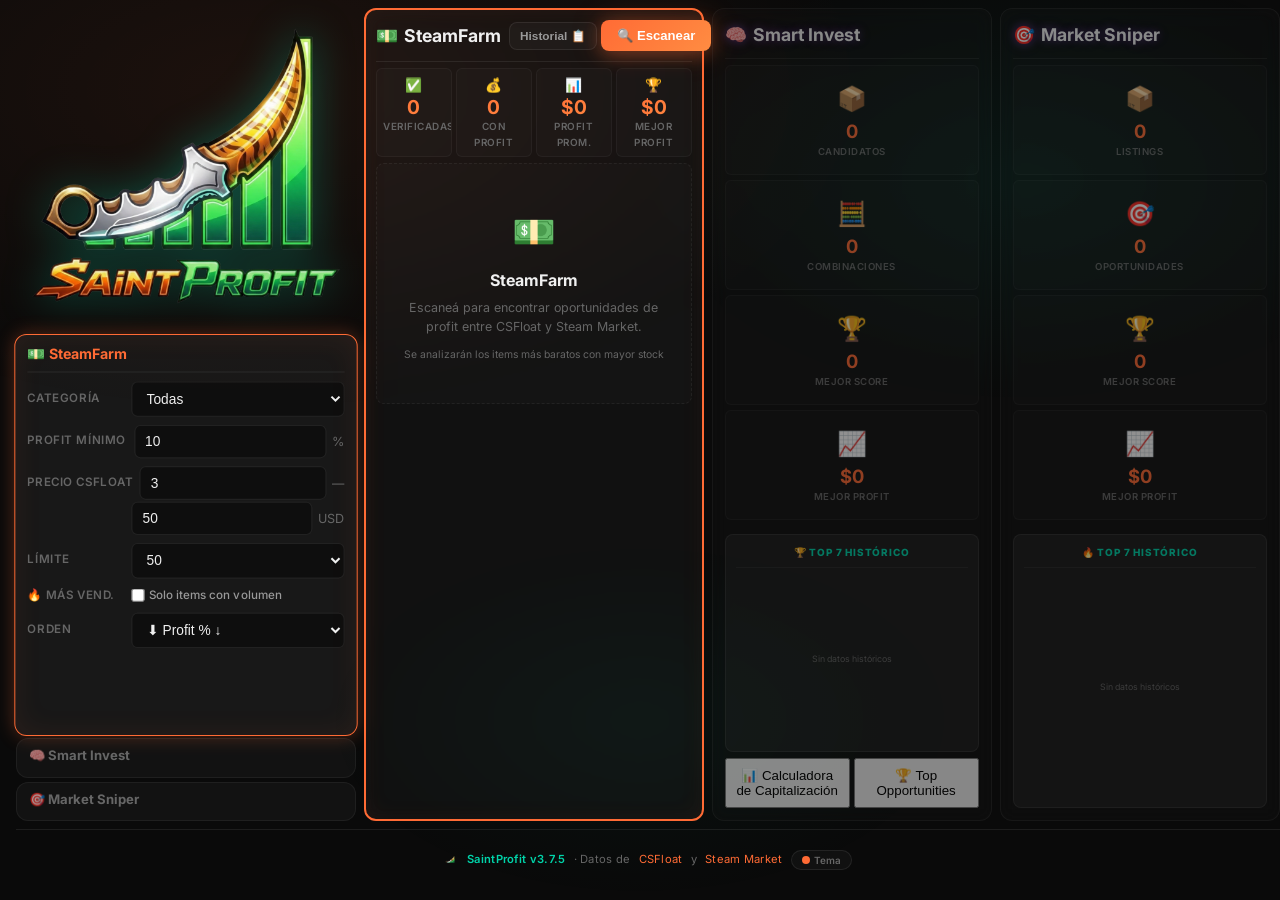
==== commit e508b0c8: "SaintProfit v3.7.5 — Cliente CSFloat centralizado + puente de sesión para listings - v3.7.4: js/csfl" ====
--- a/app.html
+++ b/app.html
@@ -2879,7 +2879,7 @@
 
     <!-- ===== FOOTER ===== -->
     <footer class="footer" style="position:relative">
-      <img src="icons/icon16.png" class="footer-logo" alt=""> <span class="version">SaintProfit v3.7.2</span> · Datos de <a href="https://csfloat.com" target="_blank">CSFloat</a> y <a href="https://steamcommunity.com/market" target="_blank">Steam Market</a>
+      <img src="icons/icon16.png" class="footer-logo" alt=""> <span class="version">SaintProfit v3.7.5</span> · Datos de <a href="https://csfloat.com" target="_blank">CSFloat</a> y <a href="https://steamcommunity.com/market" target="_blank">Steam Market</a>
       <span class="update-badge" id="updateBadge" style="display:none" title="Nueva versión disponible. Clic para actualizar.">🆕 Nueva versión: v<span id="updateBadgeVersion"></span></span>
       <button class="theme-toggle" id="themeToggle" title="Cambiar tema">
         <span class="theme-dot saintprofit" id="themeDot"></span>
@@ -2981,6 +2981,7 @@
   <input type="file" id="historyImportFile" accept=".json,application/json" style="display:none">
 
   <script src="js/storage.js"></script>
+  <script src="js/csfloat.js"></script>
   <script src="js/history-io.js"></script>
   <script src="js/app.js"></script>
   <script src="js/smart-invest.js"></script>
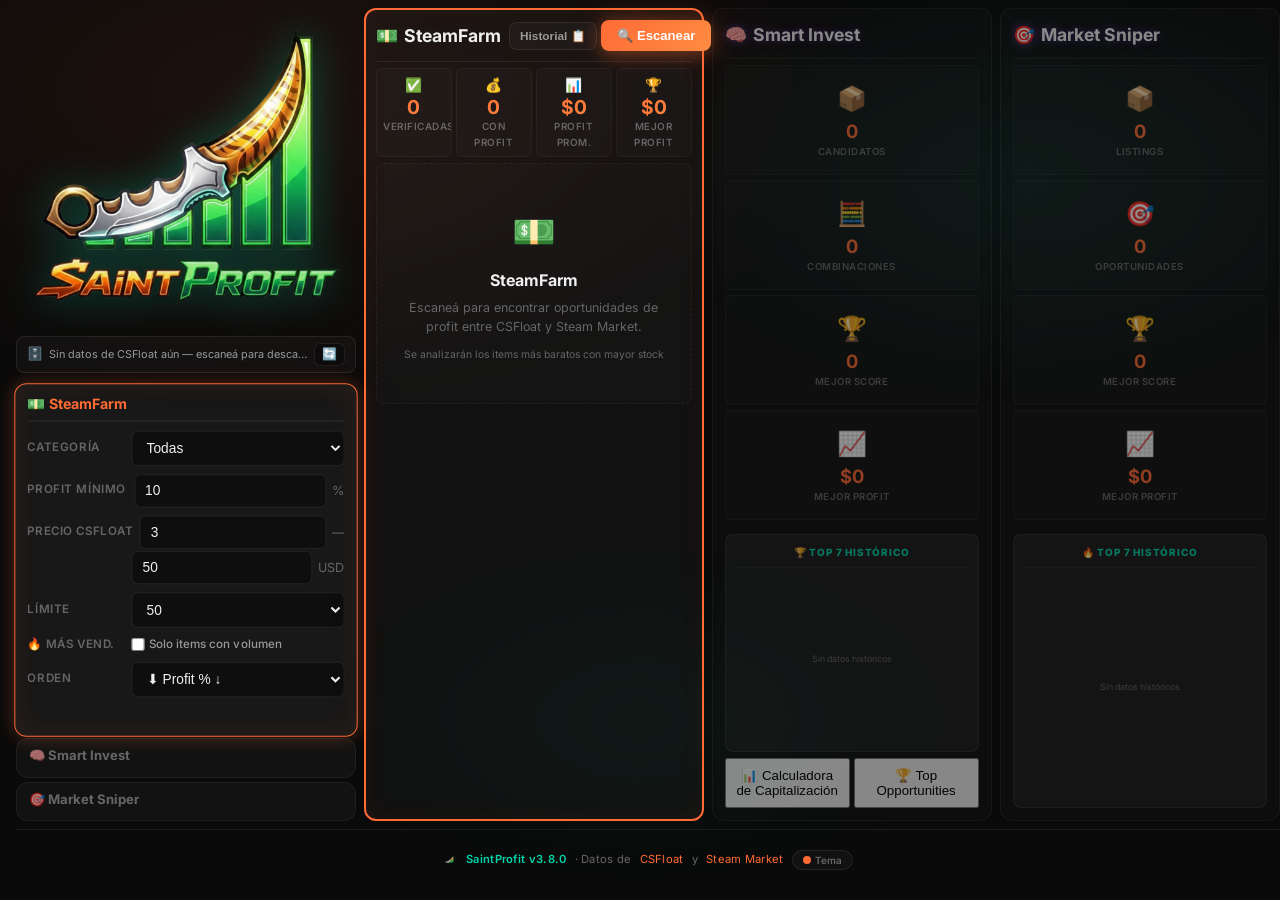
==== commit 3506a50a: "SaintProfit v3.8.0 — SteamClient centralizado, auto-open csfloat.com y caché persistente v3.7.6: js/" ====
--- a/app.html
+++ b/app.html
@@ -1675,6 +1675,51 @@
       margin-bottom: 4px;
     }
 
+    /* ===== CACHE INDICATOR (estado de la caché de CSFloat) ===== */
+    .cache-indicator {
+      display: flex;
+      align-items: center;
+      gap: 6px;
+      padding: 6px 10px;
+      margin-bottom: 8px;
+      border-radius: 8px;
+      border: 1px solid var(--border);
+      background: rgba(255,255,255,0.03);
+      font-size: 0.68rem;
+      color: var(--text-secondary);
+      transition: border-color var(--transition), background var(--transition);
+    }
+    .cache-indicator .cache-icon { flex-shrink: 0; font-size: 0.8rem; }
+    .cache-indicator .cache-text {
+      flex: 1;
+      min-width: 0;
+      overflow: hidden;
+      text-overflow: ellipsis;
+      white-space: nowrap;
+    }
+    .cache-indicator.cache-fresh {
+      border-color: rgba(0,212,170,0.35);
+      background: rgba(0,212,170,0.06);
+    }
+    .cache-indicator.cache-stale {
+      border-color: rgba(255,107,53,0.4);
+      background: rgba(255,107,53,0.08);
+    }
+    .cache-refresh {
+      flex-shrink: 0;
+      border: 1px solid var(--border);
+      background: rgba(0,0,0,0.3);
+      color: var(--text-secondary);
+      border-radius: 6px;
+      padding: 2px 7px;
+      cursor: pointer;
+      font-size: 0.75rem;
+      line-height: 1.4;
+      transition: color var(--transition), border-color var(--transition), opacity var(--transition);
+    }
+    .cache-refresh:hover { color: var(--accent-1); border-color: var(--accent-1); }
+    .cache-refresh:disabled { opacity: 0.5; cursor: wait; }
+
 
 
     /* ===== STEAM SNIPER OVERLAY (RED ALERT) ===== */
@@ -2367,6 +2412,11 @@
 
     <!-- ===== COLUMN 1: FILTERS ===== -->
     <div class="filters-col">
+      <div class="cache-indicator" id="cacheIndicator" title="Estado de la caché de precios de CSFloat (price-list)">
+        <span class="cache-icon">🗄️</span>
+        <span class="cache-text" id="cacheText">Sin datos de CSFloat aún</span>
+        <button class="cache-refresh" id="cacheRefreshBtn" title="Forzar descarga del price-list de CSFloat ahora">🔄</button>
+      </div>
       <div class="filter-card" data-mode="profit">
         <div class="filter-card-header">💵 SteamFarm</div>
         <div class="filter-card-body">
@@ -2879,7 +2929,7 @@
 
     <!-- ===== FOOTER ===== -->
     <footer class="footer" style="position:relative">
-      <img src="icons/icon16.png" class="footer-logo" alt=""> <span class="version">SaintProfit v3.7.5</span> · Datos de <a href="https://csfloat.com" target="_blank">CSFloat</a> y <a href="https://steamcommunity.com/market" target="_blank">Steam Market</a>
+      <img src="icons/icon16.png" class="footer-logo" alt=""> <span class="version">SaintProfit v3.8.0</span> · Datos de <a href="https://csfloat.com" target="_blank">CSFloat</a> y <a href="https://steamcommunity.com/market" target="_blank">Steam Market</a>
       <span class="update-badge" id="updateBadge" style="display:none" title="Nueva versión disponible. Clic para actualizar.">🆕 Nueva versión: v<span id="updateBadgeVersion"></span></span>
       <button class="theme-toggle" id="themeToggle" title="Cambiar tema">
         <span class="theme-dot saintprofit" id="themeDot"></span>
@@ -2982,6 +3032,7 @@
 
   <script src="js/storage.js"></script>
   <script src="js/csfloat.js"></script>
+  <script src="js/steam.js"></script>
   <script src="js/history-io.js"></script>
   <script src="js/app.js"></script>
   <script src="js/smart-invest.js"></script>
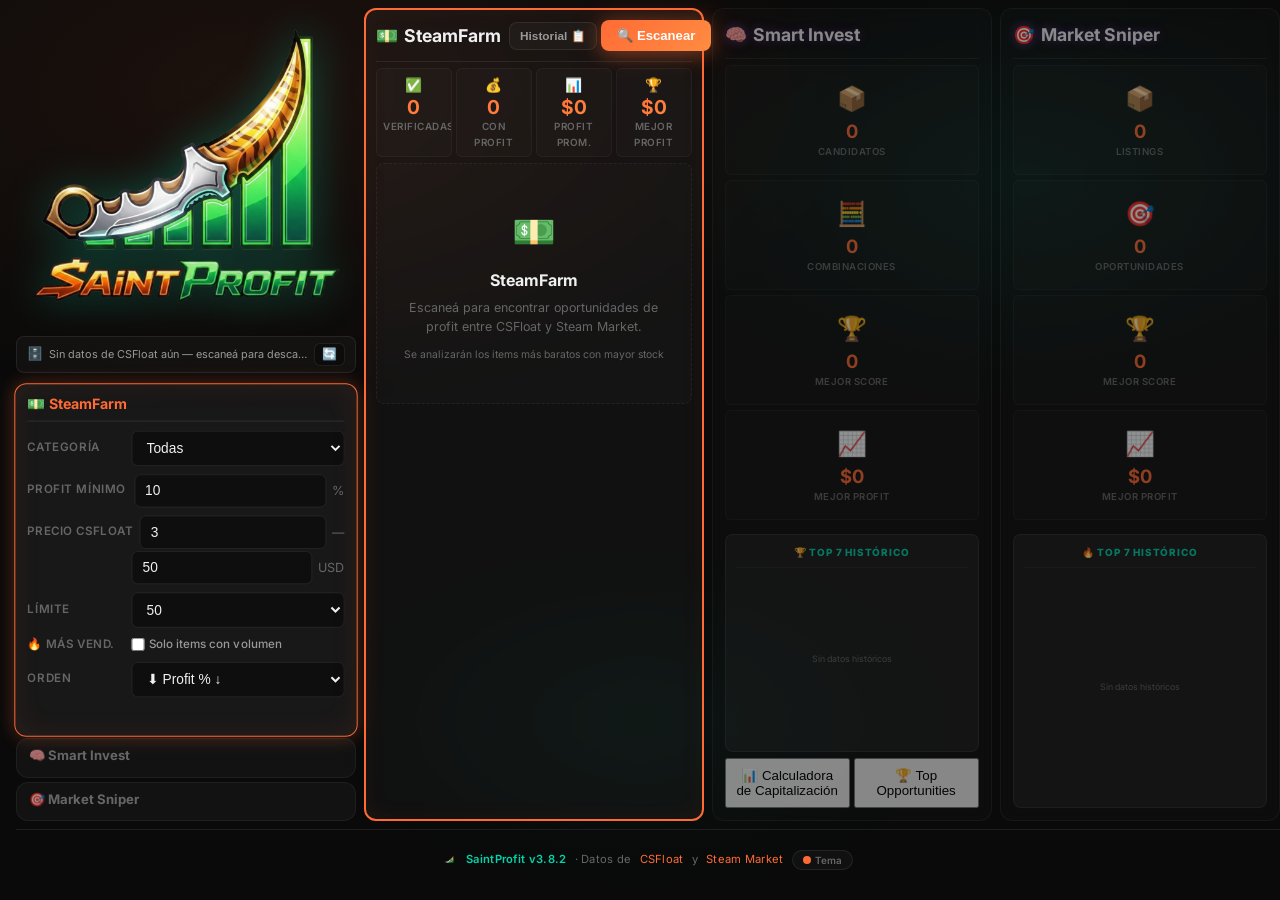
==== commit 779d6070: "SaintProfit v3.8.2 — Caché de CSFloat persistente + limpieza de fallbacks v3.8.1: limpieza de fallba" ====
--- a/app.html
+++ b/app.html
@@ -2929,7 +2929,7 @@
 
     <!-- ===== FOOTER ===== -->
     <footer class="footer" style="position:relative">
-      <img src="icons/icon16.png" class="footer-logo" alt=""> <span class="version">SaintProfit v3.8.0</span> · Datos de <a href="https://csfloat.com" target="_blank">CSFloat</a> y <a href="https://steamcommunity.com/market" target="_blank">Steam Market</a>
+      <img src="icons/icon16.png" class="footer-logo" alt=""> <span class="version">SaintProfit v3.8.2</span> · Datos de <a href="https://csfloat.com" target="_blank">CSFloat</a> y <a href="https://steamcommunity.com/market" target="_blank">Steam Market</a>
       <span class="update-badge" id="updateBadge" style="display:none" title="Nueva versión disponible. Clic para actualizar.">🆕 Nueva versión: v<span id="updateBadgeVersion"></span></span>
       <button class="theme-toggle" id="themeToggle" title="Cambiar tema">
         <span class="theme-dot saintprofit" id="themeDot"></span>
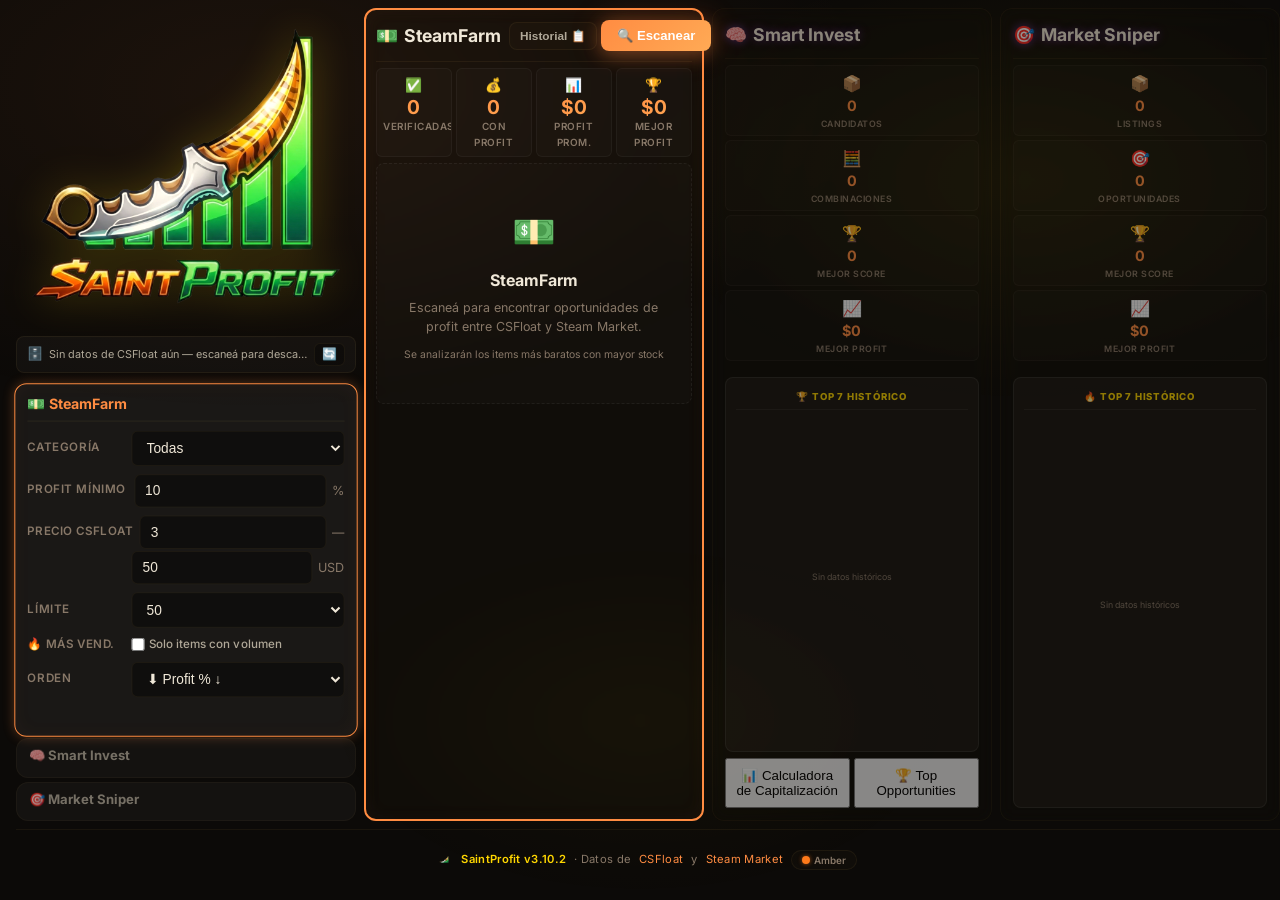
==== commit 12d837a4: "SaintProfit v3.10.2 — Temas Amber naranja, Blanco segundo, dot refinado Sistema de temas (v3.10.x): " ====
--- a/app.html
+++ b/app.html
@@ -71,7 +71,9 @@
     }
 
     [data-theme="night"] .brand-col .brand-image {
-      filter: drop-shadow(0 0 20px rgba(139,92,246,0.3)) hue-rotate(240deg) saturate(0.8);
+      /* Cuchillo estilo Blue Gem (Case Hardened azul): tono azul profundo +
+         saturación alta + brillo metálico cian */
+      filter: drop-shadow(0 0 24px rgba(56,189,248,0.45)) hue-rotate(200deg) saturate(1.7) brightness(1.15) contrast(1.05);
     }
 
     [data-theme="night"] .mode-col.inactive {
@@ -173,6 +175,185 @@
       box-shadow: 0 0 14px rgba(255,215,0,0.35);
     }
 
+    /* ===== WHITE THEME (blanco con detalles rojos) ===== */
+    [data-theme="white"] {
+      --bg-primary: #f2f2f5;
+      --bg-secondary: #ffffff;
+      --bg-card: rgba(0,0,0,0.04);
+      --bg-card-hover: rgba(0,0,0,0.08);
+      --border: rgba(0,0,0,0.14);
+      --border-hover: rgba(0,0,0,0.28);
+      --text-primary: #16161a;
+      --text-secondary: #4a4a52;
+      --text-muted: #8a8a94;
+      --accent-1: #d92d20;
+      --accent-2: #f04438;
+      --accent-3: #b42318;
+      --profit-green: #039855;
+      --profit-yellow: #b54708;
+      --profit-orange: #dc6803;
+      --profit-red: #d92d20;
+      --glow-orange: rgba(217,45,32,0.22);
+      --glow-aqua: rgba(217,45,32,0.14);
+      --bg-glow-1: rgba(217,45,32,0.06);
+      --bg-glow-2: rgba(217,45,32,0.04);
+      --bg-glow-3: rgba(217,45,32,0.03);
+    }
+
+    [data-theme="white"] ::-webkit-scrollbar-thumb { background: rgba(0,0,0,0.2); }
+    [data-theme="white"] ::-webkit-scrollbar-thumb:hover { background: rgba(0,0,0,0.35); }
+
+    [data-theme="white"] .filter-card {
+      background: rgba(255,255,255,0.7);
+      border: 1.5px solid rgba(0,0,0,0.16);
+    }
+
+    [data-theme="white"] .mode-header .btn-primary::before {
+      background: linear-gradient(90deg, transparent, rgba(255,255,255,0.55), transparent);
+    }
+
+    [data-theme="white"] .mode-stats .stat-card {
+      background: rgba(255,255,255,0.65);
+      border: 1px solid rgba(0,0,0,0.1);
+    }
+
+    [data-theme="white"] .mode-progress .progress-bar {
+      background: rgba(0,0,0,0.1);
+    }
+
+    [data-theme="white"] .mode-results .empty-state {
+      background: rgba(255,255,255,0.6);
+      border: 1px dashed rgba(0,0,0,0.18);
+    }
+
+    [data-theme="white"] .mode-results th {
+      background: rgba(217,45,32,0.06);
+    }
+
+    [data-theme="white"] .mode-results th.sorted {
+      color: var(--accent-1);
+    }
+
+    [data-theme="white"] .mode-results td {
+      border-bottom: 1px solid rgba(0,0,0,0.08);
+    }
+
+    [data-theme="white"] .mode-col .history-item {
+      background: rgba(255,255,255,0.6);
+      border: 1px solid rgba(0,0,0,0.1);
+    }
+
+    [data-theme="white"] .mode-col.inactive .historical-top5 {
+      background: rgba(255,255,255,0.6);
+      border: 1px solid rgba(0,0,0,0.12);
+    }
+
+    [data-theme="white"] .mode-col.inactive .historical-top5 .ht5-header {
+      border-bottom: 1px solid rgba(0,0,0,0.1);
+    }
+
+    [data-theme="white"] .mode-col.inactive .historical-top5 .ht5-item {
+      background: rgba(255,255,255,0.5);
+      border: 1px solid rgba(0,0,0,0.08);
+    }
+
+    [data-theme="white"] .mode-col.inactive .historical-top5 .ht5-item:hover {
+      background: rgba(217,45,32,0.08);
+      border-color: rgba(217,45,32,0.25);
+    }
+
+    [data-theme="white"] .mode-col.active {
+      border-color: var(--accent-1);
+      box-shadow: inset 0 0 25px rgba(217,45,32,0.04);
+    }
+
+    [data-theme="white"] .filter-card-active {
+      border-color: var(--accent-1) !important;
+      box-shadow: 0 0 16px var(--glow-orange), inset 0 0 30px rgba(217,45,32,0.05);
+    }
+
+    [data-theme="white"] .brand-col .brand-image {
+      filter: drop-shadow(0 0 20px rgba(217,45,32,0.25));
+    }
+
+    [data-theme="white"] .mode-stats .stat-value {
+      background: linear-gradient(135deg, var(--accent-1), var(--accent-2));
+      -webkit-background-clip: text;
+      -webkit-text-fill-color: transparent;
+      background-clip: text;
+    }
+
+    [data-theme="white"] .mode-col.inactive .mode-stats .stat-value {
+      -webkit-text-fill-color: currentColor;
+      background: none;
+      color: var(--accent-1);
+    }
+
+    [data-theme="white"] .mode-col.inactive .mode-stats .stat-icon {
+      color: var(--accent-1);
+    }
+
+    [data-theme="white"] .diff-badge.ideal {
+      background: rgba(217,45,32,0.1);
+      color: var(--accent-3);
+      box-shadow: 0 0 10px rgba(217,45,32,0.2);
+    }
+
+    [data-theme="white"] .mode-results th:hover {
+      background: rgba(217,45,32,0.1);
+    }
+
+    [data-theme="white"] .mode-results tr:hover {
+      background: rgba(217,45,32,0.04);
+    }
+
+    [data-theme="white"] .mode-col .historical-top5 .ht5-header {
+      color: var(--accent-1);
+    }
+
+    [data-theme="white"] .inv-combo-card {
+      background: rgba(255,255,255,0.7);
+      border: 1px solid rgba(0,0,0,0.1);
+    }
+
+    [data-theme="white"] .inv-combo-metric {
+      background: rgba(0,0,0,0.03);
+      border: 1px solid rgba(0,0,0,0.08);
+    }
+
+    [data-theme="white"] .inv-combo-item {
+      background: rgba(0,0,0,0.02);
+    }
+
+    [data-theme="white"] .inv-combo-item:hover {
+      background: rgba(217,45,32,0.05);
+    }
+
+    [data-theme="white"] .inv-liquidity .star-empty {
+      color: rgba(0,0,0,0.2);
+    }
+
+    [data-theme="white"] .cache-indicator {
+      background: rgba(255,255,255,0.6);
+      border-color: rgba(0,0,0,0.1);
+    }
+
+    [data-theme="white"] .theme-popup {
+      box-shadow: 0 8px 24px rgba(0,0,0,0.18);
+    }
+
+    [data-theme="white"] .history-item:hover {
+      background: rgba(217,45,32,0.05);
+      border-color: rgba(217,45,32,0.18);
+    }
+
+    /* Inline white backgrounds in tutorial cards (Smart Invest / Sniper empty states) */
+    [data-theme="white"] #invTutorial div[style*="rgba(255,255,255"],
+    [data-theme="white"] #snipResultsContainer div[style*="rgba(255,255,255"] {
+      background: rgba(255,255,255,0.65) !important;
+      border-color: rgba(0,0,0,0.1) !important;
+    }
+
     body {
       font-family: 'Inter', -apple-system, BlinkMacSystemFont, sans-serif;
       font-size: 13.5px;
@@ -1297,9 +1478,9 @@
       transition: background 0.3s ease;
     }
 
-    .theme-toggle .theme-dot.saintprofit { background: var(--accent-1); }
     .theme-toggle .theme-dot.night { background: #333; box-shadow: 0 0 4px rgba(255,85,32,0.5); }
-    .theme-toggle .theme-dot.amber { background: #ffd700; box-shadow: 0 0 4px rgba(255,215,0,0.5); }
+    .theme-toggle .theme-dot.amber { background: #ff7a1a; box-shadow: 0 0 4px rgba(255,122,26,0.6); }
+    .theme-toggle .theme-dot.white { background: #ffffff; box-shadow: 0 0 4px rgba(224,32,32,0.6); }
 
     .theme-popup {
       display: none;
@@ -1354,9 +1535,9 @@
       border: 1px solid var(--border);
     }
 
-    .theme-popup-item .tp-dot.saintprofit { background: #ff6b35; }
     .theme-popup-item .tp-dot.night { background: #1a1a1a; }
-    .theme-popup-item .tp-dot.amber { background: #ffd700; }
+    .theme-popup-item .tp-dot.amber { background: #ff7a1a; }
+    .theme-popup-item .tp-dot.white { background: #ffffff; border-color: rgba(224,32,32,0.6); }
 
     .theme-popup-item .tp-check {
       margin-left: auto;
@@ -1392,6 +1573,8 @@
       padding: 12px;
       opacity: 0.55;
       border-color: var(--border);
+      overflow: hidden;
+      min-height: 0;
     }
 
     .mode-col.inactive .mode-header {
@@ -1412,18 +1595,18 @@
 
     .mode-col.inactive .mode-stats {
       grid-template-columns: 1fr;
-      gap: 5px;
+      gap: 4px;
     }
 
     .mode-col.inactive .mode-stats .stat-card {
-      padding: 12px 8px;
+      padding: 5px 8px;
       text-align: center;
       display: flex;
       flex-direction: column;
       align-items: center;
       justify-content: center;
-      gap: 3px;
-      min-height: 110px;
+      gap: 2px;
+      min-height: 60px;
     }
 
     /* ===== INTENSE GLOW ON SCAN BUTTON FOR ACTIVE MODE ===== */
@@ -1436,23 +1619,23 @@
     }
 
     .mode-col.inactive .mode-stats .stat-icon {
-      font-size: 1.5rem;
+      font-size: 1rem;
       margin-bottom: 0;
       display: block;
     }
 
     .mode-col.inactive .mode-stats .stat-value {
-      font-size: 1.15rem;
+      font-size: 0.9rem;
       -webkit-text-fill-color: currentColor;
       background: none;
       color: var(--accent-1);
       display: block;
-      line-height: 1.2;
+      line-height: 1.15;
       font-weight: 700;
     }
 
     .mode-col.inactive .mode-stats .stat-label {
-      font-size: 0.6rem;
+      font-size: 0.55rem;
       display: block;
       margin-top: 0;
       font-weight: 600;
@@ -1467,21 +1650,22 @@
       display: flex;
       flex-direction: column;
       flex: 1;
-      margin-top: 8px;
+      min-height: 0;
+      margin-top: 10px;
       background: rgba(255,255,255,0.05);
       border: 1px solid rgba(255,255,255,0.08);
       border-radius: 8px;
-      padding: 10px 10px;
+      padding: 12px 10px;
     }
 
     .mode-col.inactive .historical-top5 .ht5-header {
-      font-size: 0.62rem;
+      font-size: 0.6rem;
       font-weight: 800;
       color: var(--accent-3);
       text-transform: uppercase;
       letter-spacing: 0.8px;
-      margin-bottom: 8px;
-      padding-bottom: 6px;
+      margin-bottom: 5px;
+      padding-bottom: 4px;
       border-bottom: 1px solid rgba(255,255,255,0.06);
       text-align: center;
     }
@@ -1489,8 +1673,9 @@
     .mode-col.inactive .historical-top5 .ht5-list {
       display: flex;
       flex-direction: column;
-      justify-content: space-around;
+      justify-content: space-evenly;
       flex: 1;
+      min-height: 0;
       gap: 4px;
     }
 
@@ -1498,9 +1683,10 @@
       display: flex;
       flex-direction: column;
       gap: 2px;
-      padding: 6px 8px 5px;
+      padding: 5px 10px 4px;
       border-radius: 6px;
       font-size: 0.6rem;
+      line-height: 1.3;
       background: rgba(255,255,255,0.02);
       border: 1px solid rgba(255,255,255,0.03);
       transition: all var(--transition);
@@ -1520,6 +1706,7 @@
       align-items: center;
       gap: 6px;
       width: 100%;
+      line-height: 1.25;
     }
 
     .mode-col.inactive .historical-top5 .ht5-item-bottom {
@@ -1529,6 +1716,7 @@
       gap: 6px;
       width: 100%;
       padding-left: 24px;
+      line-height: 1.25;
     }
 
     .mode-col.inactive .historical-top5 .ht5-rank {
@@ -2929,24 +3117,24 @@
 
     <!-- ===== FOOTER ===== -->
     <footer class="footer" style="position:relative">
-      <img src="icons/icon16.png" class="footer-logo" alt=""> <span class="version">SaintProfit v3.8.2</span> · Datos de <a href="https://csfloat.com" target="_blank">CSFloat</a> y <a href="https://steamcommunity.com/market" target="_blank">Steam Market</a>
+      <img src="icons/icon16.png" class="footer-logo" alt=""> <span class="version">SaintProfit v3.10.2</span> · Datos de <a href="https://csfloat.com" target="_blank">CSFloat</a> y <a href="https://steamcommunity.com/market" target="_blank">Steam Market</a>
       <span class="update-badge" id="updateBadge" style="display:none" title="Nueva versión disponible. Clic para actualizar.">🆕 Nueva versión: v<span id="updateBadgeVersion"></span></span>
       <button class="theme-toggle" id="themeToggle" title="Cambiar tema">
-        <span class="theme-dot saintprofit" id="themeDot"></span>
-        <span id="themeLabel">Tema</span>
+        <span class="theme-dot amber" id="themeDot"></span>
+        <span id="themeLabel">Amber</span>
       </button>
       <div class="theme-popup" id="themePopup">
-        <button class="theme-popup-item active" data-theme-val="saintprofit">
-          <span class="tp-dot saintprofit"></span>
-          SaintProfit <span class="tp-check">✓</span>
+        <button class="theme-popup-item active" data-theme-val="amber">
+          <span class="tp-dot amber"></span>
+          Amber <span class="tp-check">✓</span>
+        </button>
+        <button class="theme-popup-item" data-theme-val="white">
+          <span class="tp-dot white"></span>
+          Blanco <span class="tp-check">✓</span>
         </button>
         <button class="theme-popup-item" data-theme-val="night">
           <span class="tp-dot night"></span>
           Night <span class="tp-check">✓</span>
-        </button>
-        <button class="theme-popup-item" data-theme-val="amber">
-          <span class="tp-dot amber"></span>
-          Amber <span class="tp-check">✓</span>
         </button>
       </div>
     </footer>
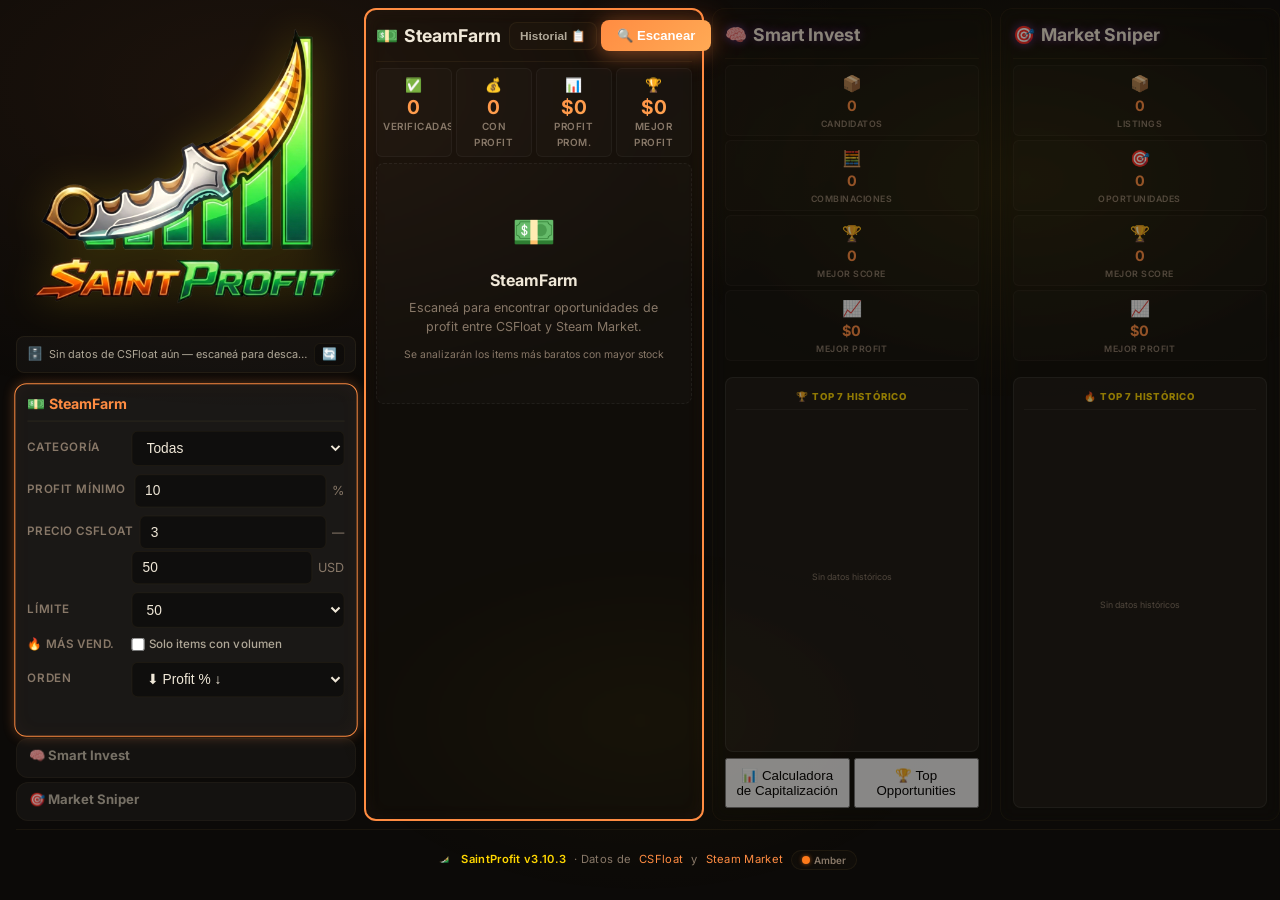
==== commit 02de7a5a: "SaintProfit v3.10.3 — Fix 403 de sesión CSFloat + reescaneo automático post-login La API de listings" ====
--- a/app.html
+++ b/app.html
@@ -3117,7 +3117,7 @@
 
     <!-- ===== FOOTER ===== -->
     <footer class="footer" style="position:relative">
-      <img src="icons/icon16.png" class="footer-logo" alt=""> <span class="version">SaintProfit v3.10.2</span> · Datos de <a href="https://csfloat.com" target="_blank">CSFloat</a> y <a href="https://steamcommunity.com/market" target="_blank">Steam Market</a>
+      <img src="icons/icon16.png" class="footer-logo" alt=""> <span class="version">SaintProfit v3.10.3</span> · Datos de <a href="https://csfloat.com" target="_blank">CSFloat</a> y <a href="https://steamcommunity.com/market" target="_blank">Steam Market</a>
       <span class="update-badge" id="updateBadge" style="display:none" title="Nueva versión disponible. Clic para actualizar.">🆕 Nueva versión: v<span id="updateBadgeVersion"></span></span>
       <button class="theme-toggle" id="themeToggle" title="Cambiar tema">
         <span class="theme-dot amber" id="themeDot"></span>
